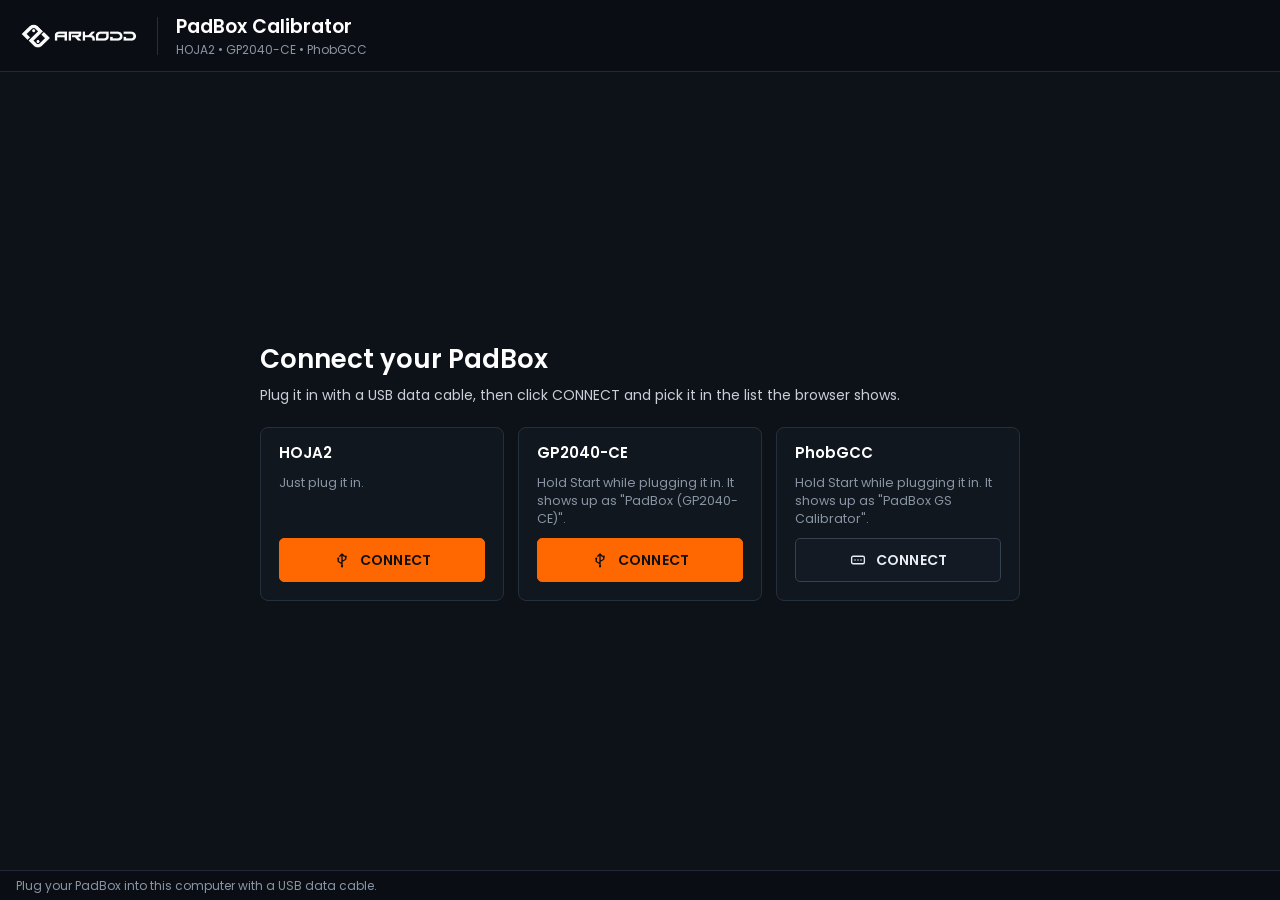
==== index.html @ 8d5e399c "PadBox Calibrator web app for the PadBox GS HOJA2, GP2040-CE and PhobGCC setup and calibration in th" ====
<!DOCTYPE html>
<html lang="en">
<head>
  <meta charset="utf-8">
  <meta name="viewport" content="width=device-width, initial-scale=1">
  <title>PadBox Calibrator</title>
  <meta name="description" content="Set up and calibrate your Arkodd PadBox GS - HOJA2, GP2040-CE and PhobGCC.">
  <meta name="theme-color" content="#0a0e14">
  <link rel="icon" href="assets/app.png">
  <link rel="manifest" href="manifest.webmanifest">
  <link rel="stylesheet" href="css/app.css">
</head>
<body>
  <div id="app">
    <header class="bar">
      <img class="logo" src="assets/logo.png" alt="Arkodd">
      <div class="divider"></div>
      <div class="titles"><div class="title" id="title">PadBox Calibrator</div><div class="sub" id="sub">HOJA2  &bull;  GP2040-CE  &bull;  PhobGCC</div></div>
      <div class="spacer"></div>
      <div class="status off hidden" id="status"><span class="dot"></span><span class="st">Not connected</span></div>
      <div class="actions" id="actions"></div>
    </header>
    <nav class="tabs hidden" id="tabs"></nav>
    <main id="main"></main>
    <footer class="strip" id="footer"></footer>
  </div>
  <script type="module" src="js/main.js"></script>
</body>
</html>
---- css/app.css ----
/* PadBox web app - the same look as the PadBox desktop calibrators (PadBoxShared\Ui.cs): a deep navy-black page,
   flat cards with a thin border, outlined buttons with line icons, Arkodd orange for the main action. */

@font-face { font-family: "Poppins"; font-weight: 400; src: url("../assets/Poppins-Regular.ttf") format("truetype"); font-display: swap; }
@font-face { font-family: "Poppins"; font-weight: 600; src: url("../assets/Poppins-SemiBold.ttf") format("truetype"); font-display: swap; }

:root {
  --bg: #0d1219;          /* the page */
  --header: #0a0e14;      /* header bar and status strip */
  --card: #10171f;        /* cards */
  --card-border: #26303d;
  --border: #364150;      /* buttons, fields */
  --hairline: #202935;
  --field: #121922;
  --track: #26303e;
  --frame: #0e141c;       /* framed drawing areas */
  --orange: #ff6800;
  --orange-hot: #ff8a3a;
  --text: #e8ecf2;
  --soft: #c8cfd8;
  --muted: #8a95a4;
  --disabled: #525c6a;
  --good: #46d682;
  --warn: #ffc85a;
  --bad: #ff6e6e;
  color-scheme: dark;
}

* { box-sizing: border-box; }
html, body { height: 100%; margin: 0; }
body {
  background: var(--bg); color: var(--text);
  font-family: "Poppins", system-ui, sans-serif; font-size: 13px; line-height: 1.45;
  -webkit-font-smoothing: antialiased; overflow: hidden;
}
button, input, select { font-family: inherit; }
.hidden { display: none !important; }

/* ---------------------------------------------------------------- layout */
#app { display: flex; flex-direction: column; height: 100vh; }

header.bar {
  display: flex; align-items: center; gap: 18px; height: 72px; padding: 0 18px;
  background: var(--header); border-bottom: 1px solid var(--hairline); flex: none;
}
header.bar .logo { height: 30px; }
header.bar .divider { width: 1px; height: 38px; background: var(--card-border); }
header.bar .titles { display: flex; flex-direction: column; flex: none; }
header.bar .status { flex: none; }
header.bar .title { font-size: 19px; font-weight: 600; color: #fff; white-space: nowrap; }
header.bar .sub { font-size: 12px; color: var(--muted); white-space: nowrap; }
header.bar .spacer { flex: 1; }
header.bar .actions { display: flex; align-items: center; gap: 8px; }
header.bar .actions .btn { padding: 0 12px; font-size: 11.5px; }
.status { display: flex; align-items: center; gap: 8px; font-weight: 600; font-size: 13px; }
.status .dot { width: 8px; height: 8px; border-radius: 50%; background: var(--bad); box-shadow: 0 0 0 4px rgba(255, 110, 110, .15); }
.status.on { color: var(--good); }
.status.on .dot { background: var(--good); animation: breathe 2s ease-in-out infinite; }
.status.off { color: var(--bad); }
@keyframes breathe { 0%, 100% { box-shadow: 0 0 0 3px rgba(70, 214, 130, .15); } 50% { box-shadow: 0 0 0 7px rgba(70, 214, 130, .22); } }

nav.tabs { display: flex; gap: 4px; padding: 0 16px; height: 46px; border-bottom: 1px solid var(--hairline); flex: none; background: var(--bg); }
nav.tabs button {
  position: relative; width: 170px; display: flex; align-items: center; justify-content: center; gap: 10px;
  background: none; border: 0; color: var(--muted); font-size: 13.3px; font-weight: 600; letter-spacing: .02em; cursor: pointer;
}
nav.tabs button svg { width: 20px; height: 20px; }
nav.tabs button:hover { color: #fff; }
nav.tabs button.sel { color: var(--orange); }
nav.tabs button.sel::after { content: ""; position: absolute; left: 0; right: 0; bottom: -1px; height: 3px; border-radius: 2px; background: var(--orange); }

main { flex: 1; min-height: 0; position: relative; }
.page { position: absolute; inset: 0; overflow: auto; }

footer.strip { height: 30px; flex: none; display: flex; align-items: center; padding: 0 16px; background: var(--header); border-top: 1px solid var(--hairline); color: var(--muted); font-size: 12px; }

/* ---------------------------------------------------------------- building blocks */
.card { background: var(--card); border: 1px solid var(--card-border); border-radius: 8px; padding: 14px 18px 18px; }
.card > h2 { display: flex; align-items: center; gap: 10px; margin: 0 0 10px; font-size: 16px; font-weight: 600; color: #fff; }
.card > h2 svg { width: 22px; height: 22px; color: var(--orange); flex: none; }
.caption { color: var(--muted); font-size: 12px; margin: 10px 0 4px; }
.note { color: var(--muted); font-size: 12px; margin: 6px 0 0; }
.hint { color: var(--muted); font-size: 12.5px; }
.row { display: flex; align-items: center; gap: 10px; flex-wrap: wrap; }
.grow { flex: 1; }

.btn {
  display: inline-flex; align-items: center; justify-content: center; gap: 9px; height: 34px; padding: 0 16px;
  border-radius: 5px; border: 1px solid var(--border); background: #131a24; color: var(--text);
  font-size: 12px; font-weight: 600; letter-spacing: .02em; text-transform: uppercase; cursor: pointer; white-space: nowrap;
  transition: background .15s, border-color .15s;
}
.btn svg { width: 18px; height: 18px; flex: none; }
.btn:hover { background: #1c2532; border-color: #788698; }
.btn:active { background: #0f141c; }
.btn.primary { background: var(--orange); border-color: var(--orange); color: #101012; }
.btn.primary:hover { background: var(--orange-hot); border-color: var(--orange-hot); }
.btn:disabled { cursor: default; background: #0f151d; border-color: #222b37; color: var(--disabled); }
.btn.primary:disabled { background: #3a2414; border-color: #784824; color: #96704f; }
.btn.big { height: 44px; font-size: 14px; padding: 0 26px; }
.btn.wide { width: 100%; }

select.combo {
  appearance: none; height: 32px; padding: 0 34px 0 10px; border-radius: 4px; border: 1px solid var(--border);
  background: var(--field) url("data:image/svg+xml,%3Csvg xmlns='http://www.w3.org/2000/svg' width='12' height='8'%3E%3Cpath d='M1 1.5l5 5 5-5' fill='none' stroke='%23c8cfd8' stroke-width='1.6' stroke-linecap='round'/%3E%3C/svg%3E") no-repeat right 11px center;
  color: #fff; font-size: 13.3px; cursor: pointer;
}
select.combo:focus { outline: none; border-color: var(--orange); }
select.combo:disabled { color: var(--disabled); cursor: default; }
select.combo option { background: var(--field); color: #fff; }

.toggle { display: inline-flex; align-items: center; gap: 10px; cursor: pointer; user-select: none; font-size: 13px; color: var(--text); }
.toggle input { display: none; }
.toggle .pill { position: relative; width: 38px; height: 20px; border-radius: 10px; background: var(--track); border: 1px solid var(--border); transition: background .18s, border-color .18s; flex: none; }
.toggle .pill::after { content: ""; position: absolute; left: 2px; top: 2px; width: 14px; height: 14px; border-radius: 50%; background: #fff; transition: left .18s; }
.toggle input:checked + .pill { background: var(--orange); border-color: var(--orange-hot); }
.toggle input:checked + .pill::after { left: 20px; }
.toggle.disabled { color: var(--disabled); cursor: default; }
.toggle.disabled .pill { opacity: .45; }

.slider { display: block; padding: 4px 0; }
.slider .top { display: flex; justify-content: space-between; font-size: 12.5px; color: var(--soft); }
.slider .top b { color: #fff; font-weight: 600; }
.slider input[type=range] { width: 100%; margin: 6px 0 0; appearance: none; height: 18px; background: transparent; cursor: pointer; }
.slider input[type=range]::-webkit-slider-runnable-track { height: 4px; border-radius: 2px; background: linear-gradient(to right, var(--orange) 0 var(--p, 0%), var(--track) var(--p, 0%) 100%); }
.slider input[type=range]::-webkit-slider-thumb { appearance: none; width: 15px; height: 15px; margin-top: -5.5px; border-radius: 50%; background: #fff; border: 2px solid var(--orange); }
.slider input[type=range]:disabled { cursor: default; }
.slider input[type=range]:disabled::-webkit-slider-thumb { background: var(--disabled); border-color: var(--track); }
.slider.disabled .top, .slider.disabled .top b { color: var(--disabled); }

.swatches { display: flex; align-items: center; gap: 8px; flex-wrap: wrap; }
.swatch {
  width: 28px; height: 28px; border-radius: 50%; border: 0; cursor: pointer; padding: 0; position: relative;
  background: radial-gradient(circle at 36% 30%, color-mix(in srgb, var(--c) 60%, #fff) 0%, var(--c) 45%, color-mix(in srgb, var(--c) 70%, #000) 100%);
  box-shadow: inset 0 0 0 1px rgba(255, 255, 255, .22);
}
.swatch:hover { outline: 1.6px solid var(--orange); outline-offset: 4px; }
.swatch.custom { border-radius: 5px; background: #131a24; box-shadow: inset 0 0 0 1px var(--border); color: var(--soft); display: inline-flex; align-items: center; justify-content: center; }
.swatch.custom svg { width: 18px; height: 18px; }
.colorbtn { height: 34px; border-radius: 5px; border: 1px solid rgba(255,255,255,.3); font-weight: 600; font-size: 12px; cursor: pointer; }

.frame { background: var(--frame); border: 1px solid var(--card-border); border-radius: 8px; }
.bar-meter { position: relative; height: 10px; border-radius: 5px; background: var(--track); overflow: hidden; }
.bar-meter > i { position: absolute; left: 0; top: 0; bottom: 0; border-radius: 5px; background: var(--orange); }

/* ---------------------------------------------------------------- connect screen */
.connect { position: absolute; inset: 0; display: flex; align-items: center; justify-content: center; padding: 30px; overflow: auto; }
.connect .box { width: min(760px, 100%); }
.connect h1 { font-size: 26px; font-weight: 600; margin: 0 0 6px; color: #fff; }
.connect .lead { color: var(--soft); font-size: 14px; margin: 0 0 22px; }
.connect .choices { display: grid; grid-template-columns: repeat(3, 1fr); gap: 14px; }
.connect .choice { display: flex; flex-direction: column; gap: 10px; }
.connect .choice h3 { margin: 0; font-size: 15px; color: #fff; }
.connect .choice p { margin: 0; color: var(--muted); font-size: 12.5px; flex: 1; }
.connect .problem { margin-top: 18px; color: var(--warn); font-size: 13px; white-space: pre-line; }
.connect .unsupported { color: var(--bad); }
@media (max-width: 760px) { .connect .choices { grid-template-columns: 1fr; } }

/* ---------------------------------------------------------------- dialogs */
dialog { background: var(--bg); color: var(--text); border: 1px solid var(--card-border); border-radius: 10px; padding: 0; width: min(580px, 94vw); }
dialog::backdrop { background: rgba(0, 0, 0, .6); }
dialog .dhead { display: flex; align-items: center; gap: 14px; padding: 18px 20px; border-bottom: 1px solid var(--hairline); }
dialog .dhead svg { width: 26px; height: 26px; color: var(--orange); }
dialog .dhead .t { font-size: 18px; font-weight: 600; color: #fff; }
dialog .dhead .s { font-size: 12px; color: var(--muted); }
dialog .dbody { padding: 16px 20px; }
dialog .dfoot { display: flex; justify-content: flex-end; gap: 10px; padding: 0 20px 18px; }
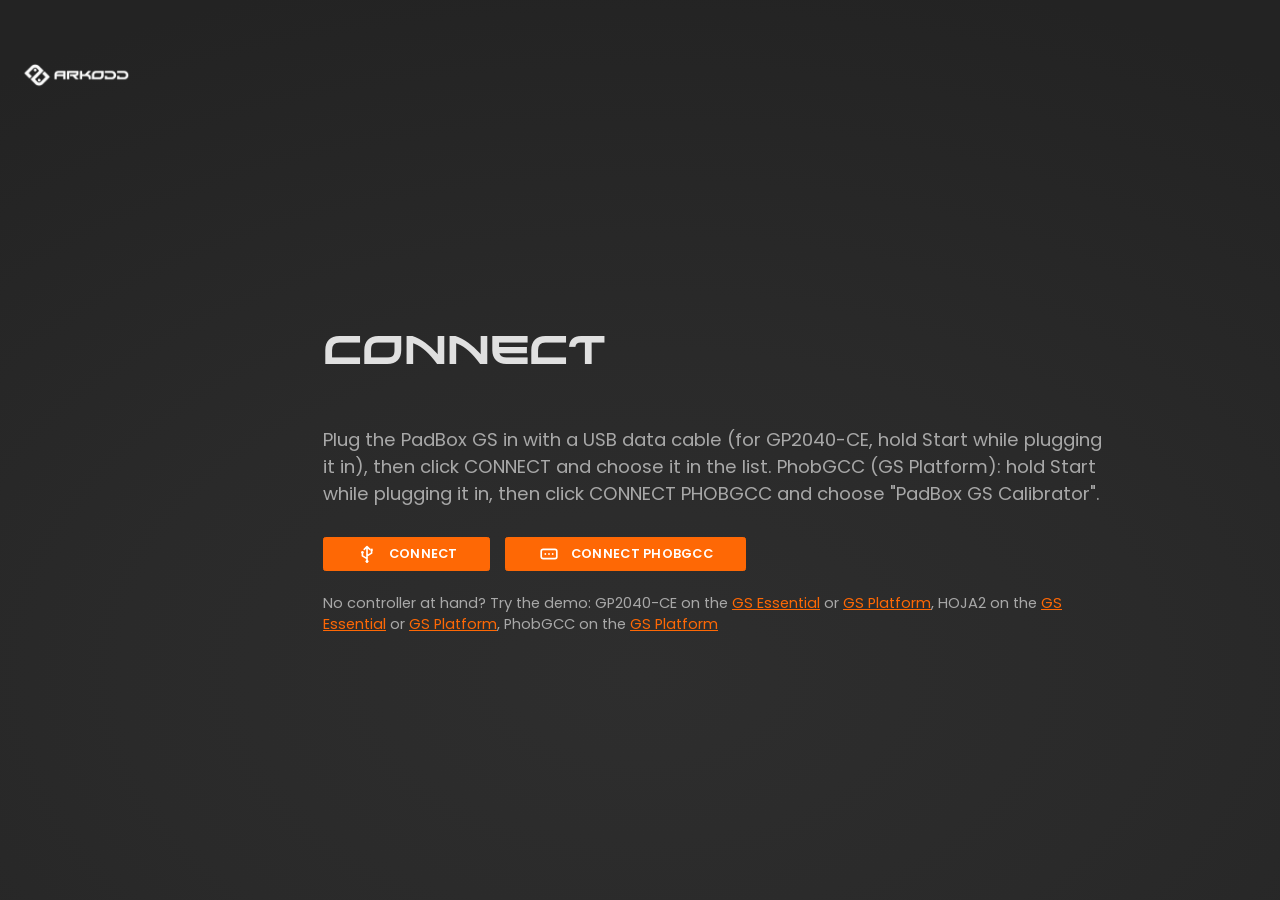
==== commit 1bac8c54: "New calibrator design at arkodd.github.io/padbox - The calibrator in the new design (Figma "PadBox S" ====
--- a/index.html
+++ b/index.html
@@ -5,25 +5,28 @@
   <meta name="viewport" content="width=device-width, initial-scale=1">
   <title>PadBox Calibrator</title>
   <meta name="description" content="Set up and calibrate your Arkodd PadBox GS - HOJA2, GP2040-CE and PhobGCC.">
-  <meta name="theme-color" content="#0a0e14">
-  <link rel="icon" href="assets/app.png">
-  <link rel="manifest" href="manifest.webmanifest">
-  <link rel="stylesheet" href="css/app.css">
+  <meta name="theme-color" content="#232323">
+  <link rel="manifest" href="./manifest.webmanifest">
+  <link rel="icon" href="./assets/app.png">
+  <link rel="stylesheet" href="./css/app.css">
+  <link rel="stylesheet" href="v2.css">
 </head>
 <body>
-  <div id="app">
-    <header class="bar">
-      <img class="logo" src="assets/logo.png" alt="Arkodd">
-      <div class="divider"></div>
-      <div class="titles"><div class="title" id="title">PadBox Calibrator</div><div class="sub" id="sub">HOJA2  &bull;  GP2040-CE  &bull;  PhobGCC</div></div>
-      <div class="spacer"></div>
-      <div class="status off hidden" id="status"><span class="dot"></span><span class="st">Not connected</span></div>
-      <div class="actions" id="actions"></div>
+  <div id="stage">
+    <header id="head">
+      <img class="logo" src="./assets/logo.png" alt="Arkodd">
+      <div class="who hidden" id="who">
+        <div class="t"><i class="dot"></i><span id="title">GP2040-CE</span></div>
+        <div class="s"><b id="state">Connected</b> • Board : <span id="board"></span></div>
+      </div>
+      <div class="grow"></div>
+      <div class="acts" id="actions"></div>
     </header>
-    <nav class="tabs hidden" id="tabs"></nav>
+    <nav id="nav" class="hidden"></nav>
+    <div id="heading" class="hidden"><h1 id="h1">CONTROLLER</h1><p id="h2"></p></div>
     <main id="main"></main>
-    <footer class="strip" id="footer"></footer>
+    <div id="msg"></div>
   </div>
-  <script type="module" src="js/main.js"></script>
+  <script type="module" src="main.js"></script>
 </body>
 </html>
--- a/css/app.css
+++ b/css/app.css
@@ -165,3 +165,5 @@
 dialog .dhead .s { font-size: 12px; color: var(--muted); }
 dialog .dbody { padding: 16px 20px; }
 dialog .dfoot { display: flex; justify-content: flex-end; gap: 10px; padding: 0 20px 18px; }
+
+.connect .problem.good { color: var(--good); }
--- a/v2.css
+++ b/v2.css
@@ -0,0 +1,266 @@
+/* The new design (Figma "PadBox Software", frames 1 and 2), laid out at the design's size - 1046 x 653 - and scaled
+   to the window (--zoom, set in main.js). Every position and color below is read off the design. */
+
+/* The design's fonts (FOR NEW UI): Xirod for the techno titles, Poppins Regular and SemiBold for everything else.
+   Declared after ../css/app.css, so these Poppins files are the ones used. Xirod has one weight: declared for all of
+   them, so the browser never fakes a bold. */
+@font-face { font-family: "Poppins"; font-weight: 400; src: url("fonts/Poppins-Regular.ttf") format("truetype"); font-display: swap; }
+@font-face { font-family: "Poppins"; font-weight: 600; src: url("fonts/Poppins-SemiBold.ttf") format("truetype"); font-display: swap; }
+@font-face { font-family: "Xirod"; font-weight: 100 900; src: url("fonts/Xirod.otf") format("opentype"); font-display: swap; }
+
+:root {
+  --bg: #2a2a2a; --card: #262626; --card-border: #6b6b6b; --border: #8a8a8a; --hairline: #3a3a3a; --field: #dddddd;
+  --track: #9f9f9f; --frame: #262626; --orange: #fe6805; --orange-hot: #ff8a3a; --orange-deep: #d75700;
+  --text: #e6e6e6; --soft: #c3c3c3; --muted: #8a8a8a; --good: #34de83; --warn: #ffc85a; --bad: #ff6e6e;
+  --techno: "Xirod", "Poppins", sans-serif;
+}
+html, body { height: 100%; }
+/* one background for the whole window (not only the design frame), so there is no seam at the frame's sides */
+body { background: radial-gradient(90% 80% at 50% 75%, #2e2e2e 0%, #2a2a2a 45%, #232323 100%) fixed #232323; display: flex; align-items: center; justify-content: center; overflow: hidden; }
+
+#stage {
+  position: relative; width: 1046px; height: 653px; zoom: var(--zoom, 1); overflow: hidden; flex: none;
+  background: transparent;
+  font-family: "Poppins", sans-serif; color: var(--text);
+}
+.hidden { display: none !important; }
+.grow { flex: 1; }
+
+/* ---------------------------------------------------------------- header */
+#head { position: absolute; left: 0; right: 0; top: 0; height: 54px; display: flex; align-items: center; }
+#head .logo { position: absolute; left: 17px; top: 9px; width: 90px; height: auto; }
+#head .who { position: absolute; left: 132px; top: 8px; }
+#head .who .t { display: flex; align-items: center; gap: 7px; margin-left: 2px; font: 400 16.3px/19px var(--techno); letter-spacing: 0; color: #e8e8e8; }
+#head .who .dot { position: absolute; left: 1px; top: 3.5px; width: 9px; height: 9px; border-radius: 50%; background: var(--good); }
+#head .who .t span { margin-left: 16px; }
+#head .who .s { margin: -1px 0 0 18px; font-size: 9.6px; color: #9a9a9a; white-space: nowrap; }
+#head .who .s b { font-weight: 400; color: var(--good); }
+#head .who.off .dot { background: var(--bad); }
+#head .who.off .s b { color: var(--bad); }
+#head .acts { position: absolute; right: 12px; top: 11px; display: flex; gap: 10px; }
+.act { white-space: nowrap; height: 32px; min-width: 32px; display: inline-flex; align-items: center; justify-content: center; gap: 8px; border-radius: 2px; border: 0; cursor: pointer; padding: 0; font: 400 14px "Poppins", sans-serif; }
+.act svg { width: 19px; height: 19px; }
+.act.outline { background: transparent; border: 1px solid #e0e0e0; color: #f0f0f0; }
+.act.outline:hover { background: rgba(255, 255, 255, .08); }
+.act.save { background: var(--orange); color: #fff; }
+.act.save:disabled { background: #352316; color: #6b5040; cursor: default; }
+.act.light { background: #d9d9d9; color: #262626; }
+.act.light:hover { background: #ececec; }
+.act.primary { background: var(--orange); color: #fff; padding: 0 12px; min-width: 174px; justify-content: center; gap: 7px; font-size: 13px; }
+.act.primary svg { width: 18px; height: 18px; flex: none; }
+.act.primary:hover, .act.save:not(:disabled):hover { background: var(--orange-hot); }
+
+/* ---------------------------------------------------------------- side menu */
+#nav { position: absolute; left: 0; top: 193px; display: flex; flex-direction: column; gap: 20px; }
+#nav button { width: 52px; height: 52px; border: 0; border-radius: 0 2px 2px 0; background: #3d3d3d; color: #e0e0e0; cursor: pointer; display: flex; align-items: center; justify-content: center; }
+#nav button svg { width: 27px; height: 27px; }
+#nav button:hover { background: #4a4a4a; }
+#nav button.sel { background: var(--orange-deep); color: #fff; }
+
+/* ---------------------------------------------------------------- page title */
+#heading { position: absolute; left: 132px; top: 71px; }
+#heading h1 { margin: 0; font: 400 32.5px/36px var(--techno); letter-spacing: 0; color: #e0e0e0; }
+#heading p { margin: 5px 0 0; font: 400 23px/1.2 "Poppins", sans-serif; color: #a8a8a8; letter-spacing: -.005em; }
+
+#main { position: absolute; left: 0; right: 0; top: 150px; bottom: 0; }
+#msg { position: absolute; left: 132px; right: 240px; bottom: 7px; font-size: 10px; color: var(--muted); white-space: nowrap; overflow: hidden; text-overflow: ellipsis; }
+
+/* ---------------------------------------------------------------- CONTROLLER page */
+body[data-page="controller"] #main { top: 0; }
+#main .page.controller { overflow: visible; }
+.pad-drawing { position: absolute; left: 132.9px; top: 143.3px; width: 654.8px; height: 513.6px; overflow: visible; }
+.pad-drawing .pad-btn { cursor: pointer; transition: filter .12s; }
+.pad-drawing .pad-btn:hover { filter: brightness(1.35); }
+.pad-drawing .pad-btn.sel:hover { filter: none; }
+
+.side-col { position: absolute; left: 817px; width: 218px; top: 169px; display: flex; flex-direction: column; gap: 9px; }
+.side-col.selected { top: 108px; }
+.panel { border: 1px solid #c5c5c5; border-radius: 4px; padding: 11px 13px 12px; }
+.ptitle { font: 600 13px/16px "Poppins", sans-serif; color: #ececec; margin: 0 0 8px; letter-spacing: .01em; }
+.lbl { font-size: 10.5px; color: #cfcfcf; margin: 9px 0 4px; }
+.lbl.split { display: flex; justify-content: space-between; color: #cfcfcf; }
+.lbl.split span:last-child { color: #bdbdbd; }
+.field { width: 100%; height: 26px; border-radius: 2px; border: 0; background: var(--field); color: #2b2b2b; font: 400 10.5px "Poppins", sans-serif; padding: 0 22px 0 6px; outline: none; cursor: pointer; }
+select.field { appearance: none; background: var(--field) url("data:image/svg+xml,%3Csvg xmlns='http://www.w3.org/2000/svg' width='6' height='4'%3E%3Cpath d='M0 0h6L3 4z' fill='%23333'/%3E%3C/svg%3E") no-repeat right 10px center; }
+select.field.mono { font-family: "Consolas", "Roboto Mono", ui-monospace, monospace; font-size: 10.5px; letter-spacing: .02em; }
+select.field:disabled { color: #8a8a8a; cursor: default; }
+.two { display: grid; grid-template-columns: 1fr 1fr; gap: 10px; }
+.field.color { display: flex; align-items: center; gap: 6px; text-align: left; font-family: "Poppins", sans-serif; }
+.field.color .dot { width: 12px; height: 12px; border-radius: 50%; flex: none; }
+.two.caps { margin: 3px 0 0; font-size: 8.5px; color: #8a8a8a; }
+.pbtn { width: 100%; height: 26px; margin-top: 8px; border-radius: 2px; display: flex; align-items: center; justify-content: center; gap: 5px; font: 400 10.5px "Poppins", sans-serif; cursor: pointer; }
+.pbtn svg { width: 12px; height: 12px; }
+.pbtn.primary { margin-top: 9px; background: var(--orange); border: 0; color: #fff; }
+.pbtn.primary:hover { background: var(--orange-hot); }
+.pbtn.primary:disabled { background: #6a3a1a; color: #b58a6a; cursor: default; }
+.pbtn.outline { margin-top: 5px; background: transparent; border: 1px solid #c5c5c5; color: #f0f0f0; }
+.pbtn.outline:hover { background: rgba(255, 255, 255, .06); }
+.panel .hint { margin: 7px 0 0; font-size: 7.9px; color: #8a8a8a; white-space: nowrap; letter-spacing: -.01em; }
+.panel .hint b { color: #cfcfcf; font-weight: 600; }
+.hint2 { display: none; }
+
+.panel.empty { height: 166px; display: flex; flex-direction: column; align-items: center; justify-content: flex-start; text-align: center; padding-top: 25px; }
+.click-icon { width: 38px; height: 38px; color: #e8e8e8; }
+.click-icon svg { width: 100%; height: 100%; }
+.empty-t { margin-top: 14px; font: 600 12.5px "Poppins", sans-serif; color: #b8b8b8; }
+.empty-d { margin-top: 6px; font-size: 10px; line-height: 14.5px; color: #a5a5a5; }
+
+.colorrow { display: flex; gap: 10px; align-items: flex-start; }
+/* the rainbow ring is its own layer (masked to a ring), so nothing of it shows around the color in the middle */
+.wheel { position: relative; width: 80px; height: 80px; border-radius: 50%; flex: none; cursor: crosshair; }
+.wheel::before { content: ""; position: absolute; inset: 0; border-radius: 50%; background: conic-gradient(red, yellow, lime, cyan, blue, magenta, red);
+  -webkit-mask: radial-gradient(circle, transparent 0 26px, #000 26.5px); mask: radial-gradient(circle, transparent 0 26px, #000 26.5px); }
+.wheel-in { position: absolute; left: 50%; top: 50%; width: 36px; height: 36px; margin: -18px 0 0 -18px; border-radius: 50%; cursor: pointer; }
+.wheel-knob { position: absolute; width: 11px; height: 11px; margin: -7px 0 0 -7px; background: rgba(255, 255, 255, .15); border-radius: 50%; border: 1.5px solid #fff; box-shadow: 0 0 0 1px rgba(0, 0, 0, .5); }
+.readout { display: flex; justify-content: space-between; font-size: 7.5px; color: #8a8a8a; margin: 3px 0 11.5px; }
+.sw { display: flex; gap: 6px; align-items: center; }
+.sw button { width: 15px; height: 15px; border-radius: 50%; border: 0; padding: 0; cursor: pointer; }
+.sw button:hover { outline: 1.5px solid #fff; outline-offset: 1.5px; }
+.sw .plus { background: transparent; border: 1px solid #9a9a9a; color: #9a9a9a; display: inline-flex; align-items: center; justify-content: center; }
+.sw .plus svg { width: 12px; height: 12px; }
+input.range { width: 100%; margin: 2px 0 2px; appearance: none; height: 12px; background: transparent; cursor: pointer; }
+input.range::-webkit-slider-runnable-track { height: 2px; background: linear-gradient(to right, #ec6b0d 0 var(--p, 0%), #9f9f9f var(--p, 0%) 100%); }
+input.range::-webkit-slider-thumb { appearance: none; width: 11px; height: 11px; margin-top: -4.5px; border-radius: 50%; background: #ff6500; border: 1.5px solid #2a2a2a; box-shadow: 0 0 0 .5px #ff6500; }
+input.range::-moz-range-track { height: 2px; background: #9f9f9f; }
+input.range::-moz-range-progress { height: 2px; background: #ec6b0d; }
+input.range::-moz-range-thumb { width: 9px; height: 9px; border-radius: 50%; background: #ff6500; border: 1.5px solid #2a2a2a; }
+
+/* ---------------------------------------------------------------- the other pages (the current app's, in the new colors) */
+body:not([data-page="controller"]) #main { left: 132px; right: 12px; top: 150px; bottom: 22px; }
+#main .page { position: absolute; inset: 0; overflow: auto; }
+#main .card { background: transparent; border: 1px solid #c5c5c5; border-radius: 4px; padding: 11px 13px 12px; }
+#main .card > h2 { font-size: 13px; }
+#main .card > h2 svg { color: var(--orange); width: 18px; height: 18px; }
+#main .btn { height: 28px; font-size: 10.5px; border-radius: 2px; text-transform: none; }
+#main .btn.primary { background: var(--orange); border-color: var(--orange); color: #fff; }
+#main .page { padding: 0 !important; }
+#main .toggle input:checked + .pill { background: var(--orange); border-color: var(--orange); }
+#main .slider input[type=range]::-webkit-slider-runnable-track { height: 2px; background: linear-gradient(to right, #ec6b0d 0 var(--p, 0%), #9f9f9f var(--p, 0%) 100%); }
+#main .slider input[type=range]::-webkit-slider-thumb { width: 11px; height: 11px; margin-top: -4.5px; background: #ff6500; border: 1.5px solid #2a2a2a; }
+#main select.combo { background-color: var(--field); color: #2b2b2b; border: 0; border-radius: 2px; height: 26px; font-size: 11px;
+  background-image: url("data:image/svg+xml,%3Csvg xmlns='http://www.w3.org/2000/svg' width='6' height='4'%3E%3Cpath d='M0 0h6L3 4z' fill='%23333'/%3E%3C/svg%3E"); background-position: right 10px center; }
+#main select.combo option { background: #eee; color: #222; }
+
+/* ---------------------------------------------------------------- connect screen */
+body[data-page="connect"] #main { top: 0; }
+.connect2 { position: absolute; left: 132px; top: 150px; width: 640px; }
+.connect2 h1 { margin: 0 0 10px; font: 400 32.5px/36px var(--techno); letter-spacing: 0; color: #e0e0e0; position: absolute; top: -80px; }
+.connect2 p { font-size: 15px; color: #a8a8a8; margin: 0 0 24px; }
+.connect2 .btn.big { background: var(--orange); border-color: var(--orange); color: #fff; }
+.connect2 .demo { margin-top: 18px; font-size: 12px; }
+.connect2 .demo a { color: var(--orange); }
+.connect2 .problem { color: var(--warn); font-size: 12px; white-space: pre-line; }
+
+dialog { background: #2a2a2a; }
+/* BUTTON SETTINGS: the rows where the design has them */
+.side-col .panel:nth-child(2) { padding-bottom: 8px; }
+.side-col .panel:nth-child(2) > div > .lbl:first-child { margin-top: 11px; }
+
+/* ---------------------------------------------------------------- STICKS, SETTINGS, BACKUP in the design's style: the same
+   panels, fields, buttons and sliders as the CONTROLLER page's side column, laid out over its drawing area (x 132..1035) */
+body:not([data-page="controller"]) #main { left: 132px; right: 11px; top: 158px; bottom: 26px; }
+#main .dpage { overflow: visible; }
+.dpage .panel .ptitle { display: flex; align-items: center; }
+.dpage .panel .ptitle .dtoggle { margin-left: auto; font-weight: 400; }
+.dpage .panel .hint { white-space: normal; }
+.dpage .panel .hint.wrap, .dpage p.hint { font-size: 9px; line-height: 13px; margin-top: 10px; color: #8a8a8a; white-space: normal; }
+.dpage .panel p.text { font-size: 10.5px; line-height: 16px; color: #cfcfcf; margin: 4px 0 12px; }
+
+.dtoggle { display: inline-flex; align-items: center; gap: 7px; font-size: 10.5px; color: #cfcfcf; cursor: pointer; user-select: none; }
+.dtoggle input { display: none; }
+.dtoggle i { position: relative; width: 20px; height: 11px; border-radius: 6px; background: #9f9f9f; flex: none; transition: background .15s; }
+.dtoggle i::after { content: ""; position: absolute; left: 1.5px; top: 1.5px; width: 8px; height: 8px; border-radius: 50%; background: #ced2d4; transition: left .15s; }
+.dtoggle input:checked + i { background: var(--orange); }
+.dtoggle input:checked + i::after { left: 10.5px; }
+.dslider { margin-top: 8px; }
+.dslider .lbl { margin: 0 0 2px; }
+.btnrow { display: flex; gap: 8px; margin-top: 10px; }
+.btnrow .pbtn { margin: 0; flex: 1; }
+
+/* STICKS: two panels, the gate on the left of each */
+.dpage.sticks { display: grid; grid-template-columns: 1fr 1fr; gap: 11px; align-content: start; }
+.panel.stick { padding-bottom: 14px; }
+.stick-body { display: grid; grid-template-columns: 170px 1fr; gap: 16px; margin-top: 4px; }
+.gate-col { padding-top: 4px; }
+canvas.gate { display: block; width: 170px; height: 200px; }
+.step { font: 600 11.5px "Poppins", sans-serif; color: var(--orange); }
+.step.ok { color: var(--good); }
+.info { font-size: 9.5px; line-height: 13.5px; color: #bdbdbd; min-height: 41px; margin-top: 3px; }
+.ctl-col .two .dtoggle { margin-top: 2px; }
+
+/* SETTINGS: three panels side by side */
+.dpage.settings { display: grid; grid-template-columns: repeat(3, 1fr); gap: 11px; align-content: start; }
+
+/* BACKUP: one panel */
+.dpage.backup .panel { width: 440px; }
+.dpage.backup .btnrow .pbtn { max-width: 190px; }
+
+/* the header and the side menu stay clickable above the pages (the CONTROLLER page spans the whole frame) */
+#head, #nav { z-index: 3; }
+#main { z-index: 1; }
+body[data-page="controller"] #main { pointer-events: none; }
+body[data-page="controller"] #main .page > * { pointer-events: auto; }
+
+/* PROFILE dropdown on the Controller page, top right above the right-hand panels (as in the design's "Mon Profil 1") */
+.profile-sel { position: absolute; left: 817px; width: 218px; top: 74px; }
+
+/* the function written on each button of the drawing */
+.pad-label { font-family: "Poppins", sans-serif; font-weight: 600; user-select: none; }
+
+/* the right-hand boxes keep one size: a button without an LED keeps the LED rows' space, and "No button selected"
+   is as tall as BUTTON SETTINGS, so GLOBAL LED SETTINGS never moves */
+.led-block { position: relative; }
+.led-block .noled-note { display: none; }
+.led-block.noled .two { visibility: hidden; }
+.led-block.noled .noled-note { display: flex; align-items: center; justify-content: center; position: absolute; left: 0; right: 0; top: 19.3px; height: 26px; box-sizing: border-box;
+  border: 1px dashed #5a5a5a; border-radius: 2px; font-size: 10px; color: #8a8a8a; }
+.side-col, .side-col.selected { top: 108px; }
+.panel.empty { height: 246.6px; justify-content: center; padding-top: 0; }
+
+/* HOJA2: one LED color field per button (full width), Idle Glow on the "LED color" row, Animation time greyed out
+   with the effects that don't animate */
+.two.one { grid-template-columns: 1fr; }
+.idle-row { align-items: center; }
+.idle-row .dtoggle { font-size: 10.5px; }
+.dslider.off { opacity: .45; }
+.panel.hoja-led { padding-top: 9px; padding-bottom: 7px; }
+.panel.hoja-led .ptitle { margin-bottom: 4px; }
+.panel.hoja-led .lbl { margin: 6px 0 3px; }
+.panel.hoja-led .readout { margin-bottom: 9px; }
+.panel.hoja-led .dslider { margin-top: 3px; }
+
+/* ---------------------------------------------------------------- PhobGCC (GS Platform) */
+.connect-btns { display: flex; gap: 12px; }
+/* its BUTTON SETTINGS has one more row (the analog amount): "No button selected" matches that height, and the LED
+   panel under both stays put */
+.side-col.phob .panel.empty { height: 294.1px; }
+.side-col.phob .panel .dslider { margin-top: 6px; }
+/* CALIBRATION: the stick's gate on the left, the step-by-step controls on the right */
+.dpage.phobcal { display: grid; grid-template-columns: 1fr 1fr; gap: 11px; align-content: start; }
+.phob-gate { display: flex; justify-content: center; }
+canvas.phob-canvas { display: block; width: 300px; height: 300px; }
+.phob-row { display: flex; align-items: center; justify-content: space-between; gap: 10px; margin-top: 8px; }
+.phob-row .pbtn { width: auto; padding: 0 12px; margin: 0; }
+.panel.phob-stick .two { margin-top: 6px; }
+.phob-prog { height: 4px; border-radius: 2px; background: #3d3d3d; margin: 6px 0 8px; overflow: hidden; }
+.phob-prog i { display: block; height: 100%; width: 0; background: var(--orange); transition: width .2s; }
+.phob-instr { min-height: 44px; color: #e6e6e6; font-size: 10.5px; line-height: 15px; }
+.phob-grid { display: grid; grid-template-columns: repeat(3, 1fr); gap: 6px; }
+.phob-grid .pbtn { margin: 0; }
+
+/* Tooltips in the design ("Backup idea.png"), see main.js: light grey box, dark Poppins text, arrow at the element */
+#tip { position: absolute; z-index: 1000; pointer-events: none; opacity: 0; transition: opacity .12s; max-width: 280px;
+  background: #d9d9d9; color: #262626; font: 400 10px/1.35 "Poppins", sans-serif; padding: 4px 7px; border-radius: 2px;
+  box-shadow: 0 2px 6px rgba(0, 0, 0, .35); white-space: normal; }
+#tip.show { opacity: 1; }
+#tip::after { content: ""; position: absolute; left: var(--ax, 50%); bottom: 100%; transform: translateX(-50%);
+  border: 4px solid transparent; border-top: 0; border-bottom: 4px solid #d9d9d9; }
+#tip.above::after { bottom: auto; top: 100%; border-bottom: 0; border-top: 4px solid #d9d9d9; border-width: 4px 4px 0; }
+
+/* HOJA2's analog amount (a button mapped to an analog output): one compact row whose space is always kept */
+.amount-row { display: flex; align-items: center; gap: 8px; height: 18px; margin-top: 6px; font-size: 10.5px; color: var(--text); }
+.amount-row input { flex: 1; margin: 0; }
+.amount-row .amt-val { min-width: 30px; text-align: right; }
+.amount-row.off { visibility: hidden; }
+
+.connect2 .problem.good { color: var(--good); }
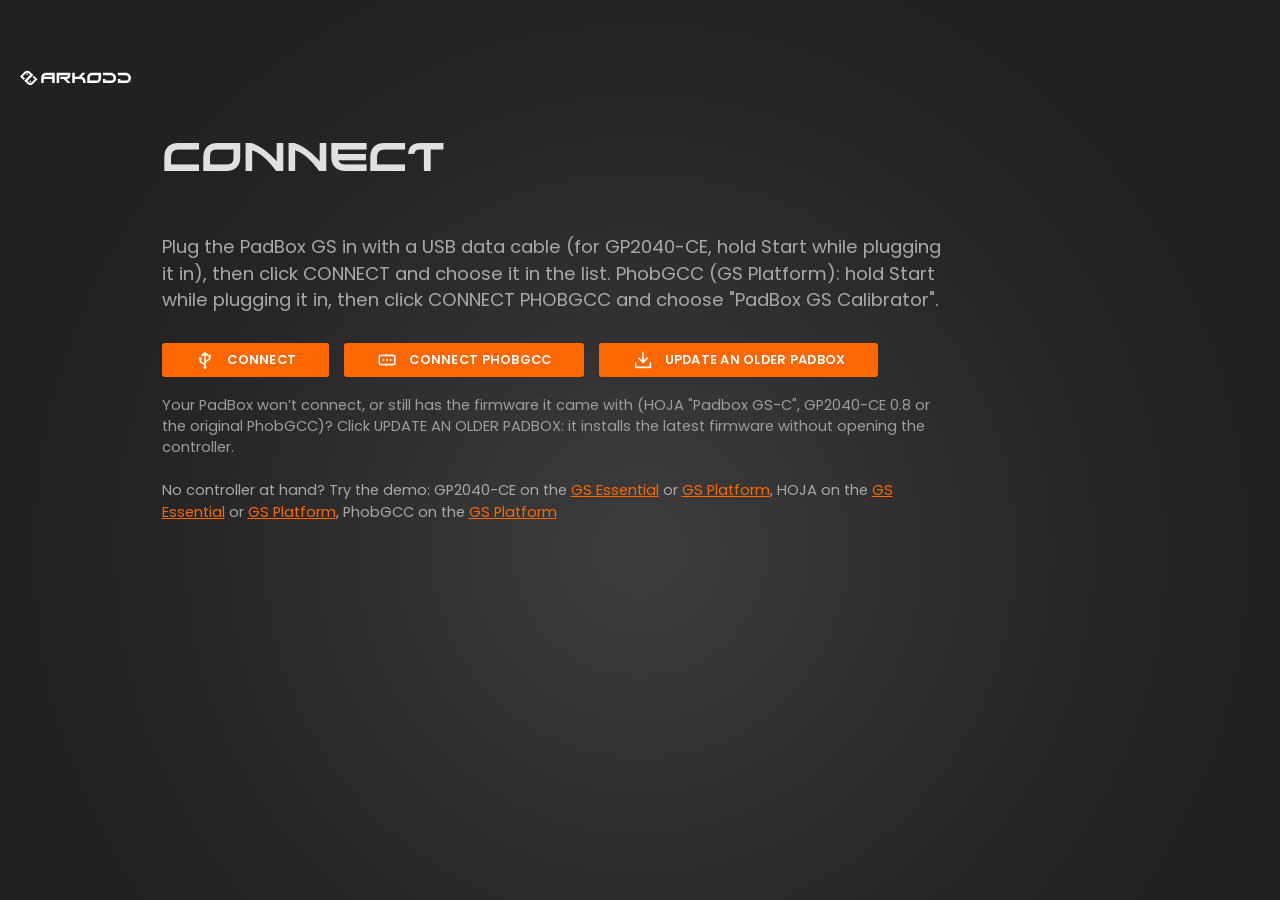
==== commit 906227ad: "HOJA: SNAPBACK tab (filter mode, cutoff, analyzer) and HOJA instead of HOJA2 in visible text Co-Auth" ====
--- a/index.html
+++ b/index.html
@@ -4,7 +4,7 @@
   <meta charset="utf-8">
   <meta name="viewport" content="width=device-width, initial-scale=1">
   <title>PadBox Calibrator</title>
-  <meta name="description" content="Set up and calibrate your Arkodd PadBox GS - HOJA2, GP2040-CE and PhobGCC.">
+  <meta name="description" content="Set up and calibrate your Arkodd PadBox GS - HOJA, GP2040-CE and PhobGCC.">
   <meta name="theme-color" content="#232323">
   <link rel="manifest" href="./manifest.webmanifest">
   <link rel="icon" href="./assets/app.png">
--- a/v2.css
+++ b/v2.css
@@ -264,3 +264,561 @@
 .amount-row.off { visibility: hidden; }
 
 .connect2 .problem.good { color: var(--good); }
+
+/* The TRIGGER, GYRO and RUMBLE pages, built like STICKS: bordered panels, orange controls */
+.dpage.mtrig { display: grid; grid-template-columns: 470px; gap: 11px; align-content: start; }
+.dpage.mgyro { display: grid; grid-template-columns: 1.3fr 1fr; gap: 11px; align-content: start; }
+.tbar-row { display: flex; align-items: center; gap: 10px; margin: 6px 0 12px; }
+.tbar { flex: 1; height: 12px; border-radius: 6px; background: #3a3a3a; overflow: hidden; }
+.tbar i { display: block; height: 100%; width: 0; background: var(--orange); }
+.tpct { min-width: 38px; text-align: right; font-size: 13px; font-weight: 600; }
+.dpage.mtrig .info, .dpage.mgyro .info { white-space: pre-line; }
+.gyro-view { position: relative; height: 330px; border-radius: 2px; overflow: hidden; margin: 4px 0 10px;
+  background: radial-gradient(closest-side, rgba(254, 104, 5, .16), rgba(254, 104, 5, 0)) #1f1f1f; }
+.gyro-view canvas { position: absolute; inset: 0; width: 100%; height: 100%; }
+.gyro-msg { position: absolute; inset: 0; display: flex; align-items: center; justify-content: center; color: #8a8a8a; font-size: 11px; text-align: center; padding: 20px; }
+
+/* GP2040-CE "Custom combo": the row under Function (its space always kept) and the window's check boxes */
+.combo-row .combo-txt { flex: 1; color: var(--orange); font-weight: 600; overflow: hidden; text-overflow: ellipsis; white-space: nowrap; }
+.combo-edit { border: 1px solid #e0e0e0; background: transparent; color: #f0f0f0; font: 400 10px "Poppins", sans-serif; padding: 1px 10px; border-radius: 2px; cursor: pointer; }
+.combo-edit:hover { background: rgba(255, 255, 255, .08); }
+.combo-grid { display: grid; grid-template-columns: repeat(6, 1fr); gap: 6px; }
+.combo-chip { display: flex; align-items: center; gap: 6px; padding: 6px 8px; border: 1px solid #555; border-radius: 4px; cursor: pointer; font: 600 13px "Poppins", sans-serif; }
+.combo-chip input { accent-color: #fe6805; width: 15px; height: 15px; margin: 0; }
+.combo-chip:has(input:checked) { border-color: #fe6805; background: rgba(254, 104, 5, .12); }
+
+/* ================================================================ the GS Essential Redesign ("PadBox GP2040 Essential.pdf",
+   "PadBox HOJA2 Essential.pdf"): positions read off its pages (1389 x 868, so x 0.753 here) */
+
+/* CONTROLLER: "No button selected" lower than BUTTON SETTINGS, and the profile (GP2040-CE) just above either */
+.side-col:not(.phob) { top: 169px; }
+.side-col:not(.phob).selected { top: 108px; }
+.side-col:not(.phob) .panel.empty { height: 166px; }
+.page.controller .profile-sel { top: 134px; }
+.page.controller.selected .profile-sel { top: 74px; }
+/* HOJA2: the subtitle has a second line ("in Switch Pro mode"), and the drawing sits a little lower */
+.page.controller.hoja .pad-drawing { top: 154.5px; }
+#heading p .mode-name { font-weight: 600; }
+
+/* the side menu's flyout (HOJA2's modes) and the little arrow on the button that has one */
+#nav button.has-menu { position: relative; }
+#nav button.has-menu::after { content: ""; position: absolute; right: 4px; top: 50%; margin-top: -3px; border: 3px solid transparent; border-left: 4px solid currentColor; border-right: 0; }
+.flyout { position: absolute; left: 57px; z-index: 6; width: 150px; background: #3a3a3a; box-shadow: 0 4px 14px rgba(0, 0, 0, .5); display: flex; flex-direction: column; padding: 0 0 2px; }
+.flyout button { height: 28px; text-align: left; padding: 0 10px; background: transparent; border: 0; color: #e6e6e6; font: 600 12.5px "Poppins", sans-serif; cursor: pointer; }
+.flyout button:hover { background: #4a4a4a; }
+.flyout button.sel { background: var(--orange-deep); color: #fff; }
+
+/* the other pages start where the redesign's panels do */
+body:not([data-page="controller"]) #main { top: 152px; bottom: 16px; }
+
+/* a panel's title row: the badge after the name, the switch on the right */
+.ptitle .badge { margin-left: 9px; font: 600 6.6px/1 "Poppins", sans-serif; padding: 3px 5px; border-radius: 1px; color: #fff; letter-spacing: 0; }
+.badge.no { background: #d52b2b; }
+.badge.ok { background: #1ea84b; }
+.badge.busy { background: var(--orange); }
+.dtoggle.off { opacity: .45; pointer-events: none; }
+
+/* two choices in a pill: Round Gate | Octagonal Gate */
+.seg { display: flex; height: 26px; margin-top: 10px; border-radius: 13px; background: #3d3d3d; }
+.seg button { flex: 1; border: 0; border-radius: 13px; background: transparent; color: #e6e6e6; font: 400 10px "Poppins", sans-serif; cursor: pointer; }
+.seg button.on { background: #dddddd; color: #262626; }
+.seg.locked, .seg.locked button { cursor: not-allowed; }
+.seg.locked button:not(.on) { color: #7a7a7a; }
+
+/* STICKS: two tall panels, everything stacked: the gate, its reading, then the settings, Reset and Calibrate at the foot */
+.dpage.sticks { grid-template-columns: 349px 349px; gap: 18px; }
+.panel.stick { height: 481px; box-sizing: border-box; display: flex; flex-direction: column; padding: 11px 13px 13px; }
+.panel.stick .ptitle { margin-bottom: 0; }
+.stick-body { display: flex; flex-direction: column; flex: 1; margin-top: 0; gap: 0; }
+.gate-wrap { display: flex; justify-content: center; padding-top: 9px; }
+canvas.gate { width: 206px; height: 206px; }
+.rd { text-align: center; margin-top: 6px; font-size: 7.5px; line-height: 12.5px; color: #a8a8a8; }
+.rd1 { white-space: pre; }
+.cal-info { margin: 2px 0 0; min-height: 0; font-size: 8.5px; line-height: 12px; color: #bdbdbd; text-align: center; }
+.cal-info:empty { display: none; }
+.stick-ctl { display: flex; flex-direction: column; flex: 1; }
+.two.flips { margin-top: 18px; }
+.stick-ctl .dslider { margin-top: 9px; }
+.btnrow.bottom { margin-top: auto; padding-top: 12px; }
+.btnrow.bottom .pbtn { height: 26px; }
+.stick-off { margin: 56px 0 0; text-align: center; }
+.stick-off .empty-t { margin-top: 0; }
+/* HOJA2's panels hold more (ANGLE SET, snapback, curve): a smaller gate, closer rows */
+.dpage.sticks.hoja canvas.gate { width: 140px; height: 140px; }
+.dpage.sticks.hoja .gate-wrap { padding-top: 6px; }
+.dpage.sticks.hoja .rd { margin-top: 3px; }
+.dpage.sticks.hoja .two.flips { margin-top: 8px; }
+.dpage.sticks.hoja .seg { margin-top: 7px; height: 24px; }
+.dpage.sticks.hoja .stick-ctl .dslider { margin-top: 5px; }
+.dpage.sticks.hoja .btnrow.bottom { padding-top: 6px; }
+.dpage.sticks.hoja .cal-info { margin-top: 3px; }
+.legend { display: flex; align-items: center; justify-content: center; gap: 3px; }
+.legend .lg-dot, .legend .lg-ring { display: inline-block; width: 5px; height: 5px; border-radius: 50%; }
+.legend .lg-dot { background: var(--orange); }
+.legend .lg-ring { border: 1px solid #c5c5c5; width: 4px; height: 4px; margin-left: 8px; }
+.angle-row { display: flex; justify-content: center; margin-top: 6px; }
+.angle-row .pbtn.angle { width: 100px; margin: 0; height: 24px; }
+.angle-hint { margin: 3px 0 0; font-size: 7.4px; color: #9a9a9a; text-align: center; white-space: nowrap; }
+.angle-hint.left { text-align: left; margin-top: 1px; }
+
+/* SETTINGS: INPUT BEHAVIOR and TURBO side by side, the same height, Reset and Save at the foot */
+.dpage.settings { grid-template-columns: 349px 349px; gap: 18px; align-items: stretch; }
+.panel.stretch { display: flex; flex-direction: column; min-height: 205px; box-sizing: border-box; }
+.panel.stretch .ptitle { margin-bottom: 4px; }
+.panel .gap { height: 10px; }
+.panel.stretch .dslider { margin-top: 10px; }
+.turbo-on { display: flex; flex-direction: column; flex: 1; }
+.turbo-on .dslider { margin-top: 4px; }
+.turbo-on .lbl { margin-top: 8px; }
+.dpage .turbo-on p.hint.wrap { margin-top: 6px; font-size: 7.8px; line-height: 11px; }
+.panel-off { flex: 1; display: flex; flex-direction: column; align-items: center; justify-content: center; text-align: center; padding-bottom: 8px; }
+.panel-off .off-icon { width: 46px; height: 46px; color: #8a8a8a; }
+.panel-off .off-icon svg { width: 100%; height: 100%; }
+.panel-off .empty-t { margin-top: 6px; }
+.panel-off .empty-d { margin-top: 4px; }
+
+/* a dropdown of check boxes (TURBO's Assigned Buttons) */
+.ms-wrap { position: relative; }
+.field.ms { display: flex; align-items: center; text-align: left; overflow: hidden;
+  background: var(--field) url("data:image/svg+xml,%3Csvg xmlns='http://www.w3.org/2000/svg' width='6' height='4'%3E%3Cpath d='M0 0h6L3 4z' fill='%23333'/%3E%3C/svg%3E") no-repeat right 10px center; }
+.ms-txt { overflow: hidden; text-overflow: ellipsis; white-space: nowrap; }
+.field.ms.empty .ms-txt { color: #5f5f5f; }
+.ms-list { position: absolute; left: 0; right: 0; top: 28px; z-index: 10; background: #ececec; border-radius: 2px; box-shadow: 0 4px 14px rgba(0, 0, 0, .45); padding: 4px 0; max-height: 230px; overflow: auto; }
+.ms-list label { display: flex; align-items: center; gap: 7px; padding: 3px 9px; color: #2b2b2b; font-size: 10px; cursor: pointer; }
+.ms-list label:hover { background: #dcdcdc; }
+.ms-list input { accent-color: #fe6805; margin: 0; width: 12px; height: 12px; }
+
+/* BACKUP & RESTORE: CONFIGURATION FILES, then BACKUP HISTORY */
+.dpage.backup { display: flex; flex-direction: column; gap: 18px; width: 715px; }
+.dpage.backup .panel { width: auto; }
+.dpage.backup .btnrow .pbtn { max-width: none; height: 26px; }
+.dpage.backup .ptitle { margin-bottom: 4px; }
+.dpage.backup .panel p.text { margin: 0 0 10px; font-size: 10px; }
+.dpage.backup p.last b { color: var(--orange); font-weight: 600; }
+.dpage.backup .hint.wrap:empty { display: none; }
+.tbl { max-height: 250px; overflow: auto; }
+table.hist { width: 100%; border-collapse: collapse; font-size: 9.6px; }
+table.hist th { text-align: left; font-weight: 600; color: #e6e6e6; padding: 4px 6px 7px 0; border-bottom: 1px solid #5a5a5a; white-space: nowrap; }
+table.hist td { padding: 7px 6px 7px 0; border-bottom: 1px solid #5a5a5a; color: #d2d2d2; white-space: nowrap; }
+table.hist td.nm { font-weight: 600; color: #f0f0f0; max-width: 150px; overflow: hidden; text-overflow: ellipsis; }
+table.hist td.valid { color: var(--good); }
+table.hist td.other { color: var(--muted); }
+table.hist td.acts { text-align: right; padding-right: 0; }
+table.hist tr.none td { color: var(--muted); text-align: center; padding: 16px 0; }
+.ia { width: 20px; height: 18px; padding: 0; border: 0; background: transparent; color: var(--orange); cursor: pointer; vertical-align: middle; }
+.ia svg { width: 13px; height: 13px; }
+.ia.del { color: #e53935; }
+.ia:hover:not(:disabled) { filter: brightness(1.3); }
+.ia:disabled { opacity: .3; cursor: default; }
+dialog .name-in { width: 100%; box-sizing: border-box; height: 32px; border: 0; border-radius: 2px; background: #dddddd; color: #262626; font: 400 14px "Poppins", sans-serif; padding: 0 10px; outline: none; }
+
+/* while a stick is calibrated, its steps where its settings were */
+.stick-set { display: flex; flex-direction: column; }
+.stick-ctl .cal-info { margin: 18px 2px 0; font-size: 10.5px; line-height: 15.5px; color: #e6e6e6; text-align: left; }
+.dpage.sticks.hoja canvas.gate { width: 126px; height: 126px; }
+.dpage.sticks.hoja .stick-ctl .dslider { margin-top: 3px; }
+.dpage.sticks.hoja .angle-row { margin-top: 4px; }
+.dpage.sticks.hoja .two.flips { margin-top: 7px; }
+
+/* ================================================================ PhobGCC on the GS Platform (Figma "PadBox GS Platform") */
+/* STICKS: one wide panel - the gate and Set center on the left; axes, gate shape, the calibration step and Calibrate on the right */
+.dpage.phobsticks { display: block; }
+.panel.phob-wide { width: 775px; height: 415px; box-sizing: border-box; }
+.panel.phob-wide .ptitle { margin-bottom: 0; }
+.phob-body { display: grid; grid-template-columns: 300px 1fr; gap: 45px; }
+.phob-left { display: flex; flex-direction: column; align-items: center; }
+.phob-left .gate-wrap { padding-top: 12px; }
+canvas.phob-gate-cv { width: 252px; height: 252px; }
+.phob-left .rd { margin-top: 2px; }
+.phob-left .angle-row { margin-top: 10px; }
+.phob-left .angle-row .pbtn.angle { width: 100px; }
+.phob-left .angle-hint { white-space: normal; width: 230px; line-height: 10.5px; margin-top: 5px; }
+.legend .lg-x { color: #ffd23c; font-weight: 600; margin-left: 8px; font-size: 8px; }
+.phob-right { padding-top: 66px; }
+.phob-right .two.flips { margin-top: 0; }
+.cal-box { border: 1px solid #c5c5c5; border-radius: 4px; padding: 9px 13px 12px; margin-top: 10px; }
+.cal-head { display: flex; justify-content: space-between; align-items: center; gap: 8px; }
+.cal-t { color: var(--orange); font: 600 11px/14px "Poppins", sans-serif; }
+.cal-d { font-size: 10px; line-height: 14px; color: #e6e6e6; margin-top: 5px; }
+.cal-s { font-size: 8px; color: #9a9a9a; margin-top: 2px; min-height: 11px; }
+.cal-box .phob-prog { margin: 5px 0 0; height: 3px; }
+.cal-btns { margin-top: 10px; }
+.cal-btns .pbtn, .cal-main .pbtn { height: 26px; }
+.cal-main { margin-top: 12px; justify-content: flex-end; }
+.cal-main .pbtn { flex: 0 0 calc(50% - 4px); }
+.pbtn .key { display: inline-flex; align-items: center; justify-content: center; min-width: 11px; height: 11px; padding: 0 3px; box-sizing: border-box; border-radius: 6px;
+  background: #e6e6e6; color: #262626; font: 600 6.5px "Poppins", sans-serif; font-style: normal; margin-right: 3px; }
+.pbtn.primary .key { background: #fff; color: var(--orange); }
+.angle-off { display: flex; align-items: center; gap: 6px; font-size: 9px; color: #9a9a9a; white-space: nowrap; }
+.hold { width: 14px; height: 14px; padding: 0; border: 0; border-radius: 50%; background: #e6e6e6; color: #262626; display: inline-flex; align-items: center; justify-content: center; cursor: pointer; }
+.hold svg { width: 12px; height: 12px; }
+.hold:active { background: var(--orange); color: #fff; }
+
+/* a notice at the top right ("Calibration complete") */
+.toast { position: absolute; right: 12px; top: 70px; z-index: 50; width: 292px; display: flex; align-items: flex-start; gap: 8px; padding: 8px 10px 9px;
+  border-radius: 3px; background: #1d3a26; box-shadow: 0 4px 14px rgba(0, 0, 0, .45); }
+.toast-ic { flex: none; width: 13px; height: 13px; margin-top: 1px; border-radius: 50%; border: 1.3px solid var(--good); color: var(--good); display: flex; align-items: center; justify-content: center; }
+.toast-ic svg { width: 10px; height: 10px; }
+.toast-t { font: 600 10px "Poppins", sans-serif; color: #f0f0f0; }
+.toast-d { margin-top: 2px; font-size: 8.3px; color: #c8c8c8; }
+.toast-x { margin-left: auto; padding: 0; border: 0; background: transparent; color: #c8c8c8; font-size: 13px; line-height: 1; cursor: pointer; }
+
+/* HOJA2: the one-color-for-all wheel greyed out in the effects that don't use it (Fairy, Rainbow, Authentic) */
+.colorrow.off { opacity: .35; }
+.colorrow.off > * { pointer-events: none; }
+
+/* "Firmware update available": a red dot on the update button, and a notice at the top right until it's answered */
+.act.has-update { position: relative; border-color: var(--orange); color: var(--orange); }
+.act.has-update::after { content: ""; position: absolute; right: -4px; top: -4px; width: 9px; height: 9px; border-radius: 50%; background: #ff3b30; box-shadow: 0 0 0 2px #232323; animation: un-pulse 1.6s ease-in-out infinite; }
+@keyframes un-pulse { 0%, 100% { transform: scale(1); } 50% { transform: scale(1.35); } }
+.update-note { position: absolute; right: 12px; top: 52px; z-index: 40; width: 300px; box-sizing: border-box; padding: 11px 13px 12px;
+  background: #2b2b2b; border: 1px solid var(--orange); border-radius: 4px; box-shadow: 0 6px 22px rgba(0, 0, 0, .55); }
+.update-note::before { content: ""; position: absolute; top: -6px; right: var(--un-ax, 214px); border: 6px solid transparent; border-top: 0; border-bottom-color: var(--orange); }
+.un-head { display: flex; align-items: center; gap: 7px; }
+.un-ic { width: 18px; height: 18px; border-radius: 50%; background: var(--orange); color: #fff; display: flex; align-items: center; justify-content: center; }
+.un-ic svg { width: 13px; height: 13px; }
+.un-t { font: 600 12px "Poppins", sans-serif; color: #f0f0f0; }
+.un-d { margin-top: 6px; font-size: 9.6px; line-height: 13.5px; color: #cfcfcf; }
+.update-note .btnrow .pbtn { height: 26px; }
+
+/* ================================================================ the GS Essential Redesign, final pages (1280 x 800, 4 Oct 2026):
+   "PadBox GP2040 Essential.pdf", "PadBox HOJA2 Essential.pdf" and their PNGs. Every size below is the design's, read off its
+   vector pages, times 1046 / 1280 (0.8172). Its fonts: 40 px Xirod titles, 24 px subtitles, 16 px panel titles, 12 px text,
+   10 px small text, 8 px tags (here 32.69, 19.61, 13.07, 9.81, 8.17, 6.54). */
+:root {
+  --orange: #ff6800; --orange-hot: #ff8a3a; --orange-deep: #d95700; --text: #dfdfdf; --soft: #dfdfdf; --muted: #9d9d9d; --good: #46d682;
+  --bg: #2a2a2a; --field: #dfdfdf;
+}
+/* the background: a soft light at the middle, darker to the edges (the design's radial gradient) */
+body { background: radial-gradient(circle calc(513.2px * var(--zoom, 1)) at 50% calc(50% + 82.1px * var(--zoom, 1)),
+  #3d3d3d 0%, #383838 15%, #343434 29%, #303030 40%, #2d2d2d 50%, #282828 64%, #252525 74%, #212121 100%) fixed #212121; }
+#stage { color: var(--text); }
+
+/* header: the logo, the firmware's name and its state, the buttons */
+#head .logo { position: absolute; left: 16.34px; top: 15.81px; width: 90.71px; height: 12.83px; color: #fff; }
+#head .who { left: 0; top: 0; }
+#head .who .t { position: absolute; left: 150.36px; top: 9.66px; margin: 0; display: block; white-space: nowrap; font: 400 16.34px/1 var(--techno); color: #dfdfdf; }
+#head .who .t span { margin: 0; }
+#head .who .dot { left: -15.93px; top: 3.01px; width: 8.17px; height: 8.17px; background: var(--good); }
+#head .who .s { position: absolute; left: 150.36px; top: 28.69px; margin: 0; font-size: 9.81px; line-height: 1; color: var(--muted); }
+#head .acts { right: 11.44px; top: 11.44px; gap: 9.81px; }
+.act { height: 32.69px; min-width: 32.69px; width: 32.69px; border-radius: 0; }
+.act svg.ri { width: 32.69px; height: 32.69px; }
+.act.outline { border: 0; outline: 1px solid #d9d9d9; outline-offset: 0; color: #d9d9d9; }
+.act.save { color: #eeeeee; }
+.act.save:disabled { background: #3a2518; color: #666666; }
+.act.light { background: #d9d9d9; color: #212121; }
+.act.primary { width: 174.06px; min-width: 0; padding: 0 0 0 9.81px; justify-content: flex-start; gap: 8.17px; font-size: 13.07px; color: #eeeeee; }
+.act.primary svg.ri { width: 14.71px; height: 14.71px; }
+
+/* page title */
+#heading { left: 130.75px; top: 0; }
+#heading h1 { position: absolute; left: 0; top: 67.54px; white-space: nowrap; font: 400 32.69px/1 var(--techno); color: #dfdfdf; }
+#heading p { position: absolute; left: 0; top: 102.91px; margin: 0; white-space: nowrap; font: 400 19.61px/29.42px "Poppins", sans-serif; color: var(--muted); letter-spacing: 0; }
+#heading p .mode-name { font-weight: 600; }
+
+/* side menu: 64 px squares, 24 px apart, centred on the window's height */
+#nav { top: 326.88px; transform: translateY(-50%); gap: 19.61px; }
+#nav button { width: 52.3px; height: 52.3px; border-radius: 0 1.63px 1.63px 0; background: #3d3d3d; color: #dfdfdf; }
+#nav button svg.ri { width: 52.3px; height: 52.3px; }
+#nav button.sel { background: var(--orange-deep); color: #eeeeee; }
+#nav button.has-menu::after { display: none; }
+
+/* CONTROLLER: the drawing where the design places it (its tracing at 0.4214 of the 1530 x 1200 geometry); HOJA2's sits
+   13 px lower, under its two-line subtitle */
+.pad-drawing { left: 125.46px; top: 144.39px; width: 644.73px; height: 505.67px; }
+.page.controller.hoja .pad-drawing { top: 155.01px; }
+
+/* the right-hand column: the profile, then "No button selected" or BUTTON SETTINGS, then GLOBAL LED SETTINGS. Panels:
+   267 x n px, 1 px #d9d9d9 border, 6 px corners, filled, a soft shadow; their content 17 px in (233 px wide). Every row is
+   placed by the design's baselines (Poppins: baseline = line-height / 2 + 0.35 em). */
+.profile-sel, .page.controller .profile-sel { left: 818px; width: 216.55px; top: 134.02px; height: 26.15px; }
+.page.controller.selected .profile-sel { top: 73.55px; }
+.side-col, .side-col.selected, .side-col:not(.phob) { left: 817.19px; width: 218.19px; top: 169.16px; gap: 8.17px; }
+.side-col.selected, .side-col:not(.phob).selected { top: 108.69px; }
+.panel { box-sizing: border-box; border: .8172px solid #d9d9d9; border-radius: 4.9px; background: #2a2a2a; box-shadow: 0 3.27px 3.27px rgba(0, 0, 0, .25); padding: 13.4px 13.07px 13.07px; }
+.ptitle { font: 600 13.07px/1 "Poppins", sans-serif; color: #dfdfdf; margin: 0; letter-spacing: 0; }
+.lbl { font-size: 9.81px; line-height: 1; color: #dfdfdf; margin: 0; }
+.lbl.split { color: #dfdfdf; }
+.lbl.split span:last-child { color: #9d9d9d; }
+.field { height: 26.15px; border-radius: 3.27px; background: #dfdfdf; color: #2a2a2a; font: 400 9.81px/26.15px "Poppins", sans-serif; padding: 0 22px 0 7.2px; box-shadow: 0 0 0 .8172px #dfdfdf; box-sizing: border-box; }
+select.field { background: #dfdfdf url("data:image/svg+xml,%3Csvg xmlns='http://www.w3.org/2000/svg' viewBox='0 0 6.7 4'%3E%3Cpath d='M.5 0h5.7a.5.5 0 0 1 .37.85L3.72 3.82a.55.55 0 0 1-.74 0L.13.85A.5.5 0 0 1 .5 0z' fill='%23212121'/%3E%3C/svg%3E") no-repeat right 9.56px top 13.07px / 5.48px 3.3px; }
+select.field.mono { font-size: 9.81px; letter-spacing: .06em; padding-left: 5.5px; }
+
+/* side column rows */
+.side-col .panel > .ptitle + .lbl, .side-col .panel > .ptitle + div > .lbl:first-child { margin-top: 14.22px; }
+.side-col .panel > .lbl + select.field, .side-col .panel > .lbl + .field { margin-top: 5.88px; }
+.side-col .panel > select.field + .lbl, .side-col .panel > select.field + div > .lbl:first-child, .side-col .panel > select.field + .amount-row + .lbl,
+.side-col .panel > select.field + .led-block > .lbl:first-child, .side-col .panel > .amount-row + .led-block > .lbl:first-child { margin-top: 12.09px; }
+.side-col .panel:nth-child(2) > div > .lbl:first-child { margin-top: 12.09px; }
+.side-col .panel:nth-child(2) { padding-bottom: 11.85px; }
+.led-block .two { margin-top: 6.7px; gap: 9.81px; }
+.field.color { gap: 3.27px; padding-left: 4.9px; }
+.field.color .dot { width: 14.71px; height: 14.71px; }
+.field.color:disabled { cursor: default; }
+.two.caps { margin: 5.32px 0 0; font-size: 8.17px; line-height: 1; color: #9d9d9d; }
+.led-block.noled .noled-note { top: 18.49px; height: 26.15px; font-size: 8.17px; }
+.pbtn { height: 26.15px; border-radius: 0; font: 400 9.81px "Poppins", sans-serif; gap: 4.9px; color: #eeeeee; }
+.pbtn svg.ri { width: 8.33px; height: 8.33px; }
+.side-col .pbtn.primary { margin-top: 11.03px; }
+.side-col .pbtn.outline { margin-top: 4.9px; }
+.pbtn.outline { border: 0; box-shadow: 0 0 0 .8172px #d9d9d9; color: #eeeeee; }
+.pbtn.primary { background: var(--orange); }
+.panel .hint { margin: 6.95px 0 0; font-size: 8.17px; line-height: 1; color: #9d9d9d; letter-spacing: 0; }
+.panel .hint b { color: #9d9d9d; font-weight: 600; }
+
+/* "No button selected" */
+.side-col:not(.phob) .panel.empty, .panel.empty { height: 166.7px; padding: 25.33px 0 0; justify-content: flex-start; }
+.click-icon { width: 37.6px; height: 37.6px; color: #9d9d9d; }
+.click-icon svg.ri { width: 100%; height: 100%; }
+.empty-t { margin-top: 16.67px; font: 600 13.07px/1 "Poppins", sans-serif; color: #9d9d9d; }
+.empty-d { margin-top: 5.23px; font-size: 9.81px; line-height: 14.71px; color: #9d9d9d; white-space: pre-line; }
+.panel.empty .empty-d { white-space: pre; }
+
+/* GLOBAL LED SETTINGS */
+.side-col .panel.ledp { height: 284.38px; padding-bottom: 0; }
+.idle-row { display: flex; justify-content: space-between; align-items: center; height: 9.81px; }
+.idle-row .dtoggle { font-size: 9.81px; color: #dfdfdf; }
+.colorrow { gap: 9.81px; margin-top: 6.7px; }
+.wheel { width: 79.27px; height: 79.27px; }
+.wheel::before { -webkit-mask: radial-gradient(circle, transparent 0 26.27px, #000 26.6px); mask: radial-gradient(circle, transparent 0 26.27px, #000 26.6px); }
+.wheel-in { width: 36.04px; height: 36.04px; margin: -18.02px 0 0 -18.02px; }
+.wheel-knob { width: 14.71px; height: 14.71px; margin: -7.36px 0 0 -7.36px; box-sizing: border-box; background: transparent; border: 1.63px solid #dfdfdf; box-shadow: none; }
+.colorrow > div { flex: 1; padding-top: 7.77px; }
+.readout { font-size: 8.17px; line-height: 1; color: #9d9d9d; margin: 0 0 7.76px; }
+.sw { gap: 4.9px; }
+.sw button { width: 16.34px; height: 16.34px; }
+.sw .plus { box-sizing: border-box; border: .8172px solid #9d9d9d; }
+.sw .plus svg { width: 11px; height: 11px; }
+.ledp .dslider { margin-top: 12.09px; }
+.ledp .dslider .lbl { margin: 0; }
+.dslider input.range { margin: 5.07px 0 0; }
+/* sliders: a 2 px grey track, the part to the left 4 px orange with round ends, a 14 px orange knob with a light ring */
+input.range { display: block; height: 13.07px; margin: 0; }
+input.range::-webkit-slider-runnable-track { height: 3.27px; background:
+  linear-gradient(#ff6800, #ff6800) 0 0 / var(--p, 0%) 100% no-repeat,
+  linear-gradient(#9d9d9d, #9d9d9d) 0 50% / 100% 1.63px no-repeat; border-radius: 1.63px; }
+input.range::-webkit-slider-thumb { width: 11.44px; height: 11.44px; margin-top: -4.09px; border-radius: 50%; background: #ff6800; border: 0; box-shadow: 0 0 0 .8172px #dfdfdf; }
+input.range:disabled::-webkit-slider-runnable-track, .dslider.off input.range::-webkit-slider-runnable-track { background:
+  linear-gradient(#3d3d3d, #3d3d3d) 0 50% / var(--p, 0%) 1.63px no-repeat, linear-gradient(#9d9d9d, #9d9d9d) 0 50% / 100% 1.63px no-repeat; }
+input.range:disabled::-webkit-slider-thumb, .dslider.off input.range::-webkit-slider-thumb { background: #3d3d3d; }
+.dslider.off { opacity: 1; }
+.dslider.off .lbl span { color: inherit; }
+/* switches: 24 x 14, grey off, orange on */
+.dtoggle { gap: 5.72px; font-size: 9.81px; color: #dfdfdf; }
+.dtoggle i { width: 19.61px; height: 11.44px; border-radius: 5.72px; background: #9d9d9d; }
+.dtoggle i::after { left: .82px; top: .82px; width: 9.81px; height: 9.81px; background: #dfdfdf; }
+.dtoggle input:checked + i { background: var(--orange); }
+.dtoggle input:checked + i::after { left: 8.99px; background: #d9d9d9; }
+.dtoggle.off { opacity: 1; }
+.amount-row.off { display: none; }
+.side-col .panel > .amount-row { margin-top: 6px; }
+.side-col .panel .hint { letter-spacing: -.04em; }   /* the design's line is set tighter (228 px at 10 px) */
+
+/* ---------------------------------------------------------------- STICKS, SETTINGS, BACKUP (pages 4-8 of the GP2040 design) */
+body:not([data-page="controller"]) #main { left: 129.93px; top: 151.18px; right: 0; bottom: 0; }
+.dpage.sticks, .dpage.settings { grid-template-columns: 348.94px 348.94px; gap: 17.98px; }
+.panel .ptitle { display: flex; align-items: center; height: 13.07px; }
+.ptitle .badge { margin-left: 7.93px; height: 14.71px; box-sizing: border-box; padding: 0 4.9px; font: 600 6.54px/14.71px "Poppins", sans-serif; border-radius: 0; color: #dfdfdf; }
+.badge.no { background: #d92424; }
+.badge.ok { background: #1aa64a; }
+.dpage .panel .ptitle .dtoggle { margin-left: auto; }
+/* STICKS: a 427 x 591 panel per stick; the gate (251 px) centred under the title, its reading, the axes, the gate shape,
+   the deadzones, then Reset and Calibrate */
+.panel.stick { height: 482.96px; padding: 13.4px 13.07px 13.48px; }
+.gate-wrap { padding-top: 16.28px; }
+canvas.gate { width: 211.1px; height: 211.1px; }
+.rd { margin-top: 2.72px; font-size: 8.17px; line-height: 12.26px; color: #9d9d9d; }
+.two.flips { margin-top: 20.43px; height: 11.44px; display: grid; grid-template-columns: 160.99px 1fr; gap: 0; }
+.two.flips .dtoggle { margin: 0; }
+.seg { margin-top: 11.44px; height: 26.15px; border-radius: 8.17px; background: #3d3d3d; }
+.seg button { border-radius: 8.17px; font-size: 9.81px; color: #eeeeee; }
+.seg button:first-child { flex: 0 0 165.89px; }
+.seg button.on { background: #dfdfdf; color: #212121; }
+.stick-ctl .dslider { margin-top: 8.82px; }
+.stick-ctl .dslider + .dslider { margin-top: 8.01px; }
+.btnrow { gap: 10.3px; }
+.btnrow.bottom { padding-top: 0; margin-top: auto; }
+.btnrow .pbtn, .btnrow.bottom .pbtn { height: 26.15px; }
+.pbtn.outline { margin: 0; }
+.stick-off { margin: 68px 0 0; }
+.stick-off .empty-t { font-size: 13.07px; }
+.stick-off .empty-d { white-space: normal; padding: 0 40px; }
+.seg button { font-weight: 400; }
+/* the chosen gate shape is 203 px wide, whichever side it is on */
+.seg button:first-child { flex: 1; }
+.seg button.on { flex: 0 0 165.89px; }
+/* HOJA2's STICKS (its page is 916 px tall, so it scrolls): a 715 px panel - a 226 px gate with its dashed reference
+   circle, the reading and the legend, ANGLE SET and its hint, then the same rows as GP2040-CE's plus snapback and curve */
+#main .dpage.sticks.hoja { overflow-y: auto; overflow-x: hidden; scrollbar-width: none; padding-bottom: 13.07px; box-sizing: border-box; }
+#main .dpage.sticks.hoja::-webkit-scrollbar { display: none; }
+.dpage.sticks.hoja .panel.stick { height: 584.3px; }
+.dpage.sticks.hoja .gate-wrap { padding-top: 10.57px; }
+.dpage.sticks.hoja canvas.gate { width: 190.68px; height: 190.68px; }
+.dpage.sticks.hoja .rd { margin-top: 1.91px; line-height: 13.89px; }
+.dpage.sticks.hoja .angle-row { margin-top: 3.27px; }
+.angle-row .pbtn.angle { width: 99.7px; height: 26.15px; }
+.angle-hint { margin: 5.31px 0 0; font-size: 8.17px; line-height: 1; color: #9d9d9d; }
+.dpage.sticks.hoja .two.flips { margin-top: 15.94px; }
+.dpage.sticks.hoja .seg { margin-top: 11.44px; height: 26.15px; }
+.dpage.sticks.hoja .stick-ctl .dslider { margin-top: 8.01px; }
+.dpage.sticks.hoja .stick-ctl .seg + .dslider { margin-top: 8.82px; }
+.angle-hint.left { text-align: left; margin-top: 4.5px; }
+.dpage.sticks.hoja .btnrow.bottom { padding-top: 0; }
+.legend { gap: 3.27px; }
+.legend .lg-dot, .legend .lg-ring { width: 6.54px; height: 6.54px; box-sizing: border-box; }
+.legend .lg-ring { margin-left: 8.17px; border: .82px solid #dfdfdf; }
+/* SETTINGS: INPUT BEHAVIOR and TURBO, 427 x 253 each, Reset and Save at the foot */
+.panel.stretch { height: 206.75px; min-height: 0; padding: 13.4px 13.07px 13.07px; }
+.dpage .panel > .ptitle + .lbl, .turbo-on > .dslider:first-child { margin-top: 14.22px; }
+.dpage .panel > .lbl + select.field, .turbo-on .lbl + .ms-wrap { margin-top: 5.88px; }
+.panel.stretch > select.field + .dtoggle { margin-top: 11.44px; }
+.panel.stretch > .dtoggle + .dslider { margin-top: 13.73px; }
+.dslider input.range { margin-top: 5.07px; }
+.turbo-on .dslider + .lbl { margin-top: 8.02px; }
+.dpage .turbo-on p.hint.wrap { margin: 6.54px 0 0; font-size: 8.17px; line-height: 12.26px; color: #9d9d9d; letter-spacing: -.02em; }
+.field.ms.empty .ms-txt { color: #666666; }
+.panel-off { justify-content: flex-start; padding: 0; }
+.panel-off .off-icon { width: 58.43px; height: 58.43px; margin-top: 34.1px; color: #9d9d9d; }
+.panel-off .empty-t { margin-top: 14.54px; }
+.panel-off .empty-d { margin-top: 5.23px; white-space: pre-line; }
+.panel.stretch .ptitle, .dpage .panel .ptitle, .panel.stick .ptitle { margin-bottom: 0; }
+.panel-off .off-icon { margin-top: 20.9px; }
+.panel.stretch > .dtoggle { height: 11.44px; }
+/* BACKUP & RESTORE: two 875 px panels, 22 px apart */
+.dpage.backup { width: 715.05px; gap: 17.98px; }
+.dpage.backup .panel { padding: 13.4px 13.07px 13.07px; }
+.dpage.backup .panel p.text { margin: 7.68px 0 0; font-size: 9.81px; line-height: 1; color: #dfdfdf; }
+.dpage.backup p.last b { color: var(--orange); font-weight: 600; }
+.dpage.backup .btnrow { margin-top: 22.23px; gap: 13.07px; }
+.dpage.backup .btnrow .pbtn { height: 26.15px; }
+.dpage.backup .pbtn svg.ri { width: 8.99px; height: 8.99px; }
+.dpage.backup .hint.wrap { margin-top: 8px; }
+.tbl { max-height: none; overflow: visible; margin-top: 5.07px; }
+table.hist { table-layout: fixed; font-size: 9.81px; }
+table.hist th, table.hist td { height: 27.78px; box-sizing: border-box; padding: 0; line-height: 1; vertical-align: middle; border-bottom: .8172px solid #3d3d3d; color: #dfdfdf; overflow: hidden; text-overflow: ellipsis; }
+table.hist th { font-weight: 600; }
+table.hist td.nm { font-weight: 600; color: #dfdfdf; max-width: none; }
+table.hist td.valid { color: #14aa4b; }
+table.hist tr.can { cursor: pointer; }
+table.hist tr.can:hover td { background: rgba(255, 255, 255, .04); }
+table.hist td.acts { text-align: left; overflow: visible; }
+.ia { width: 9.81px; height: 9.81px; margin-right: 10.6px; vertical-align: middle; }
+.ia svg.ri { width: 9.81px; height: 9.81px; }
+.ia.del { color: #d92424; }
+table.hist td.acts { line-height: 0; } table.hist td.acts .ia { position: relative; top: -2px; }
+/* HOJA2's mode menu: a 183 px list beside the CONTROLLER button, the mode in use orange */
+.flyout { left: 57.2px; width: 149.55px; background: #3d3d3d; padding: 0 0 4.09px; box-shadow: 0 3.27px 3.27px rgba(0, 0, 0, .25); }
+.flyout button { height: 27.78px; padding: 0 0 0 9.81px; font: 600 13.07px/27.78px "Poppins", sans-serif; color: #dfdfdf; }
+.flyout button:first-child { height: 29.42px; padding-top: 1.63px; }
+.flyout button.sel { background: var(--orange-deep); color: #eeeeee; }
+body[data-page="connect"] #main { left: 0; top: 0; }
+/* the GS Platform's drawing where its design (Figma "PadBox GS Platform - GP2040") has it: a little smaller and lower */
+.pad-drawing.pd-platform { left: 128.17px; top: 151.24px; width: 639.97px; height: 501.94px; }
+.page.controller.hoja .pad-drawing.pd-platform { top: 161.86px; }
+
+/* GS Platform STICKS (GP2040-CE): one 949 x 425 panel - the 284 px gate and its reading on the left, the settings in a
+   470 px column on the right, Reset and Calibrate at its foot */
+.dpage.sticks.one { display: block; }
+.panel.stick.wide { position: relative; width: 775.51px; height: 347.3px; }
+.panel.stick.wide .ptitle { padding-right: 19.61px; }
+.panel.stick.wide .stick-body { display: block; }
+.panel.stick.wide .gate-wrap { position: absolute; left: 46.85px; top: 51.75px; padding: 0; }
+.panel.stick.wide canvas.gate { width: 238.08px; height: 238.08px; }
+.panel.stick.wide .rd { position: absolute; left: 0; width: 331.78px; top: 292.5px; margin: 0; }
+.panel.stick.wide .stick-ctl { position: absolute; left: 357.93px; width: 384.08px; top: 92.34px; bottom: 87.43px; }
+.panel.stick.wide .two.flips { margin-top: 0; grid-template-columns: 198.6px 1fr; }
+.panel.stick.wide .seg { margin-top: 12.26px; }
+.panel.stick.wide .seg button.on { flex: 0 0 197.76px; }
+.panel.stick.wide .stick-ctl .dslider, .panel.stick.wide .stick-ctl .dslider + .dslider { margin-top: 8.82px; }
+.panel.stick.wide .btnrow { gap: 12.26px; }
+.panel.stick.wide .stick-off { position: absolute; left: 336.7px; width: 384px; top: 108px; margin: 0; }
+.stick-off .off-icon { width: 52.3px; height: 52.3px; margin: 0 auto; color: #9d9d9d; }
+.stick-off .off-icon svg { width: 100%; height: 100%; }
+.panel.stick:not(.wide) .stick-off .off-icon { display: none; }
+.panel.stick.wide .stick-off .empty-t { margin-top: 6.5px; }
+.panel.stick.wide .stick-off .empty-d { padding: 0; }
+
+/* the name window (EDIT BACKUP): 426 x 211, centred, the page behind it dimmed and blurred */
+.dm-back { position: absolute; inset: 0; z-index: 60; display: flex; align-items: center; justify-content: center; background: rgba(24, 24, 24, .55); backdrop-filter: blur(3.27px); -webkit-backdrop-filter: blur(3.27px); }
+.panel.dmodal { width: 348.12px; height: 172.43px; padding: 24.84px 19.61px 18.8px; }
+.dm-t { margin: 20.76px 0 0; font-size: 9.81px; line-height: 1; color: #9d9d9d; }
+.field.dm-in { display: block; width: 100%; margin-top: 15.69px; cursor: text; padding-right: 7.2px; }
+.dm-btns { display: flex; justify-content: flex-end; gap: 13.07px; margin-top: 15.52px; }
+.dm-btns .pbtn { width: 84.99px; margin: 0; }
+.dm-btns .pbtn svg.ri { width: 8.66px; height: 8.66px; }
+.dm-x { font-style: normal; font-size: 11px; line-height: 1; }
+/* HOJA2 on the GS Platform: the same wide panel, taller for ANGLE SET, snapback and curve */
+.dpage.sticks.hoja.one .panel.stick.wide { height: 405px; }
+.panel.stick.wide .angle-row { position: absolute; left: 0; width: 331.78px; top: 327px; margin: 0; }
+.panel.stick.wide p.angle-hint:not(.left) { position: absolute; left: 0; width: 331.78px; top: 362px; margin: 0; white-space: normal; text-align: center; }
+.dpage.sticks.hoja .panel.stick.wide .rd { top: 290px; margin: 0; }
+.dpage.sticks.hoja .panel.stick.wide .gate-wrap { padding: 0; }
+.dpage.sticks.hoja .panel.stick.wide canvas.gate { width: 238.08px; height: 238.08px; }
+.dpage.sticks.hoja .panel.stick.wide .stick-ctl { top: 70px; bottom: 21px; }
+.dpage.sticks.hoja .panel.stick.wide .two.flips { margin-top: 0; }
+.panel.stick.wide .stick-off { top: 88px; }
+.panel.stick.wide .stick-off .off-icon { width: 80px; height: 80px; margin: 0 auto -16px; }
+.connect2 p.old { font-size: 12px; margin: 14px 0 0; color: #9d9d9d; }
+/* dropdowns in the windows (Update firmware, Update an older PadBox): dark text on the light field, as on the pages */
+dialog select.combo { appearance: none; height: 32px; padding: 0 28px 0 10px; border: 0; border-radius: 3px; color: #2a2a2a; font: 400 13px "Poppins", sans-serif;
+  background: #dfdfdf url("data:image/svg+xml,%3Csvg xmlns='http://www.w3.org/2000/svg' viewBox='0 0 6.7 4'%3E%3Cpath d='M.5 0h5.7a.5.5 0 0 1 .37.85L3.72 3.82a.55.55 0 0 1-.74 0L.13.85A.5.5 0 0 1 .5 0z' fill='%23212121'/%3E%3C/svg%3E") no-repeat right 11px center / 7px 4px; }
+dialog select.combo:disabled { opacity: .6; }
+dialog select.combo option { color: #222; background: #eee; }
+
+/* PhobGCC: its lock state on the STICK title row; Lock / Unlock beside Calibrate; the calibration's four buttons */
+.lock-tag { margin-left: 7.93px; height: 14.71px; box-sizing: border-box; padding: 0 4.9px; font: 600 6.54px/14.71px "Poppins", sans-serif; color: #dfdfdf; }
+.lock-tag.locked { background: #3d3d3d; }
+.lock-tag.open { background: #1aa64a; }
+.lock-tag:empty { display: none; }
+.cal-main { gap: 10.3px; }
+.cal-btns .pbtn { flex: 1; }
+/* PhobGCC's SETTINGS cards hold four sliders: as tall as they need, the note and the buttons below them */
+.dpage.settings.phobset .panel.stretch { height: auto; }
+.dpage.settings.phobset .panel.stretch .dslider { margin-top: 8.82px; }
+.dpage.settings.phobset .panel.stretch > .ptitle + .dslider { margin-top: 14.22px; }
+.dpage.settings.phobset .panel .hint.wrap { margin: 10px 0 0; font-size: 8.17px; line-height: 12.26px; }
+.dpage.settings.phobset .btnrow.bottom { margin-top: 13.07px; }
+
+/* PhobGCC notch visualizer (as in SmashScope) */
+.notchviz { margin-top: 14px; padding-top: 12px; border-top: 1px solid #3a3a3a; }
+.notchviz-top { display: flex; align-items: center; justify-content: space-between; gap: 10px; }
+.notchviz-top .pbtn { height: 26px; flex: 0 0 calc(50% - 4px); visibility: hidden; }
+.notchviz.on .notchviz-top .pbtn { visibility: visible; }
+.notchviz .melee-rd { display: none; margin-top: 8px; font-size: 10px; color: #cfcfcf; white-space: pre; font-variant-numeric: tabular-nums; }
+.notchviz.on .melee-rd { display: block; }
+
+/* PhobGCC settings: the design's five boxes (title, description, X and Y sliders side by side) */
+.dpage.settings.phobset .panel.setbox { height: 116.4px; box-sizing: border-box; padding: 12px 13.5px 0; }
+.dpage.settings.phobset .panel.setbox .ptitle { margin: 0 0 4.5px; }
+.dpage.settings.phobset .setdesc { margin: 0; font-size: 8.17px; line-height: 14.3px; color: #a7a7a7; height: 28.6px; }
+.dpage.settings.phobset .setsl { margin-top: 13px; }
+.dpage.settings.phobset .setsl.two { gap: 10.8px; }
+.dpage.settings.phobset .setsl .dslider { margin-top: 0; }
+
+/* HOJA2 SNAPBACK page: Filter mode, Filter cutoff and the analyzer, a panel per stick */
+.dpage.snappage { display: grid; grid-template-columns: 348.94px 348.94px; gap: 17.98px; align-content: start; }
+#main .dpage.snappage { overflow-y: auto; overflow-x: hidden; scrollbar-width: none; padding-bottom: 13px; box-sizing: border-box; }
+#main .dpage.snappage::-webkit-scrollbar { display: none; }
+.dpage.snappage.one { display: block; }
+.panel.snapback { padding: 12px 13.5px 13px; }
+.dpage.snappage.one .panel.snapback { width: 775.51px; box-sizing: border-box; display: grid; grid-template-columns: 1fr 1.4fr; column-gap: 22px; }
+.dpage.snappage.one .panel.snapback > .ptitle { grid-column: 1 / -1; }
+.panel.snapback .snap-sub { margin: 2px 0 4px; font-size: 8.17px; line-height: 11.5px; color: #9a9a9a; }
+.panel.snapback .lbl { font-size: 10px; color: #dcdcdc; margin-top: 4px; }
+.panel.snapback .seg { margin-top: 5px; height: 24px; }
+.panel.snapback .snap-hint { margin: 5px 0 0; font-size: 8.17px; line-height: 11.5px; color: #9a9a9a; min-height: 23px; }
+.panel.snapback .dslider { margin-top: 6px; }
+.panel.snapback .snap-an { margin-top: 12px; padding-top: 10px; border-top: 1px solid #3a3a3a; }
+.dpage.snappage.one .panel.snapback .snap-an { margin-top: 0; padding-top: 0; border-top: 0; }
+.panel.snapback .snap-head { display: flex; justify-content: space-between; align-items: center; }
+.panel.snapback .snap-state { font-size: 8.5px; color: #9a9a9a; }
+.panel.snapback .snap-state::before { content: ''; display: inline-block; width: 6px; height: 6px; border-radius: 50%; background: #7a7a7a; margin-right: 5px; }
+.panel.snapback .snap-state.got::before { background: var(--good); }
+.panel.snapback .snap-stats { display: flex; justify-content: space-between; margin-top: 6px; min-height: 22px; }
+.panel.snapback .snap-stats div { display: flex; flex-direction: column; font-size: 7.5px; color: #9a9a9a; }
+.panel.snapback .snap-stats b { font-size: 10px; color: #ececec; font-weight: 600; font-variant-numeric: tabular-nums; }
+.panel.snapback canvas.snap-plot { display: block; width: 100%; height: 150px; margin-top: 4px; }
+.panel.snapback .snap-hist { display: flex; flex-wrap: wrap; gap: 5px; margin-top: 6px; min-height: 18px; }
+.panel.snapback .snap-cap { font: 400 7.5px/1 "Poppins", sans-serif; color: #cfcfcf; background: #2f2f2f; border: 1px solid #4a4a4a; border-radius: 9px; padding: 4px 7px; cursor: pointer; white-space: pre; }
+.panel.snapback .snap-cap.on { border-color: var(--orange); color: #fff; }
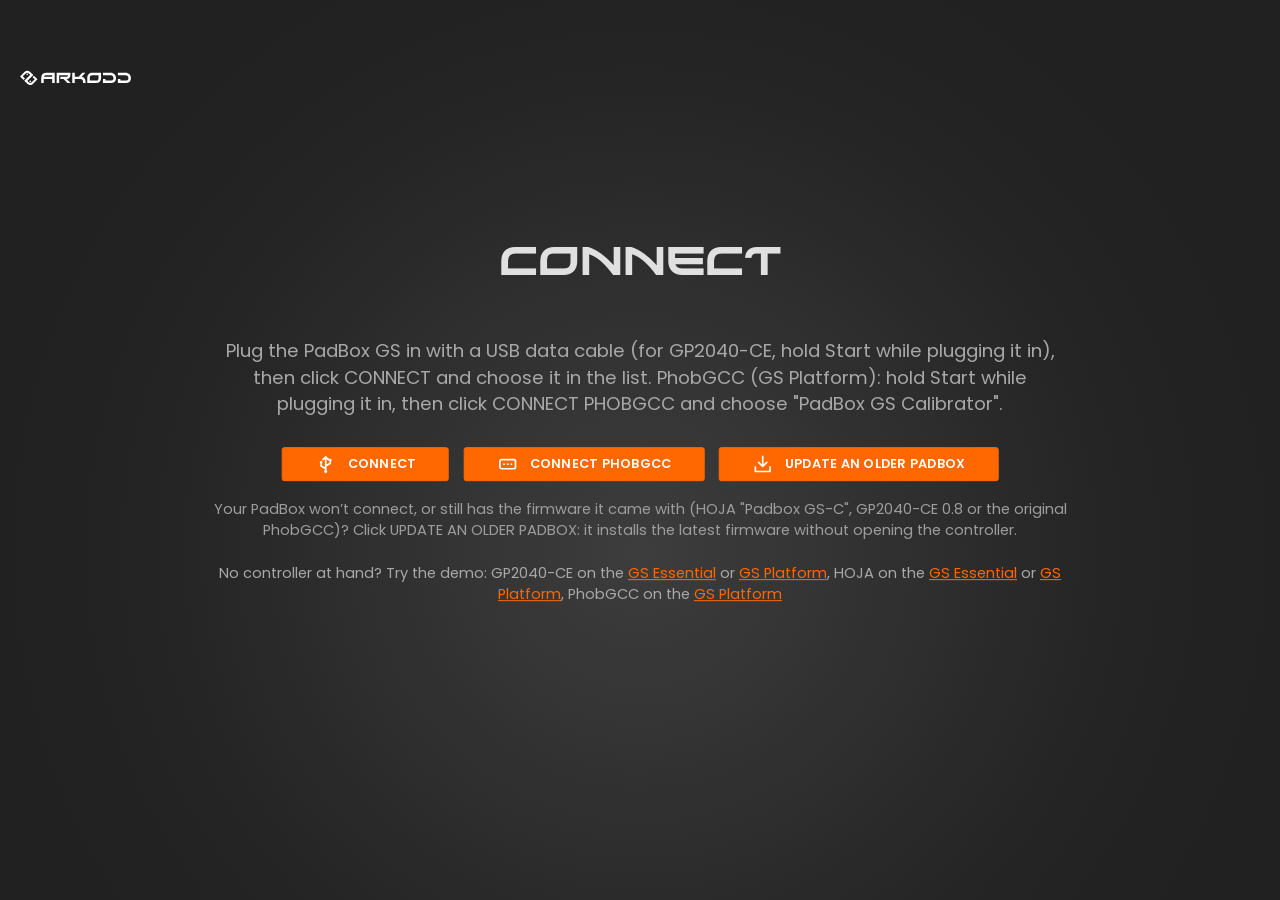
==== commit aaa58f77: "Phones: the frame fits and is centred (scale from the visual viewport, set before the first layout; " ====
--- a/index.html
+++ b/index.html
@@ -10,6 +10,8 @@
   <link rel="icon" href="./assets/app.png">
   <link rel="stylesheet" href="./css/app.css">
   <link rel="stylesheet" href="v2.css">
+  <!-- the frame's scale, set before the first layout: a phone would otherwise lay the page out wider than its screen -->
+  <script>(function () { var v = window.visualViewport, w = v ? v.width : innerWidth, h = v ? v.height : innerHeight; document.documentElement.style.setProperty("--zoom", Math.min(w / 1046, h / 653)); })();</script>
 </head>
 <body>
   <div id="stage">
--- a/v2.css
+++ b/v2.css
@@ -15,6 +15,8 @@
   --techno: "Xirod", "Poppins", sans-serif;
 }
 html, body { height: 100%; }
+/* nothing may widen the page past the screen (a phone would then lay it out wider and scale it down) */
+html { overflow: hidden; }
 /* one background for the whole window (not only the design frame), so there is no seam at the frame's sides */
 body { background: radial-gradient(90% 80% at 50% 75%, #2e2e2e 0%, #2a2a2a 45%, #232323 100%) fixed #232323; display: flex; align-items: center; justify-content: center; overflow: hidden; }
 
@@ -822,3 +824,9 @@
 .panel.snapback .snap-hist { display: flex; flex-wrap: wrap; gap: 5px; margin-top: 6px; min-height: 18px; }
 .panel.snapback .snap-cap { font: 400 7.5px/1 "Poppins", sans-serif; color: #cfcfcf; background: #2f2f2f; border: 1px solid #4a4a4a; border-radius: 9px; padding: 4px 7px; cursor: pointer; white-space: pre; }
 .panel.snapback .snap-cap.on { border-color: var(--orange); color: #fff; }
+
+/* the connect page: centred in the frame (the title, the text and the buttons) */
+.connect2 { left: 50%; top: 50%; transform: translate(-50%, calc(-50% + 30px)); width: 700px; text-align: center; }
+.connect2 h1 { left: 0; right: 0; }
+.connect2 p { margin-left: auto; margin-right: auto; }
+.connect-btns { justify-content: center; }
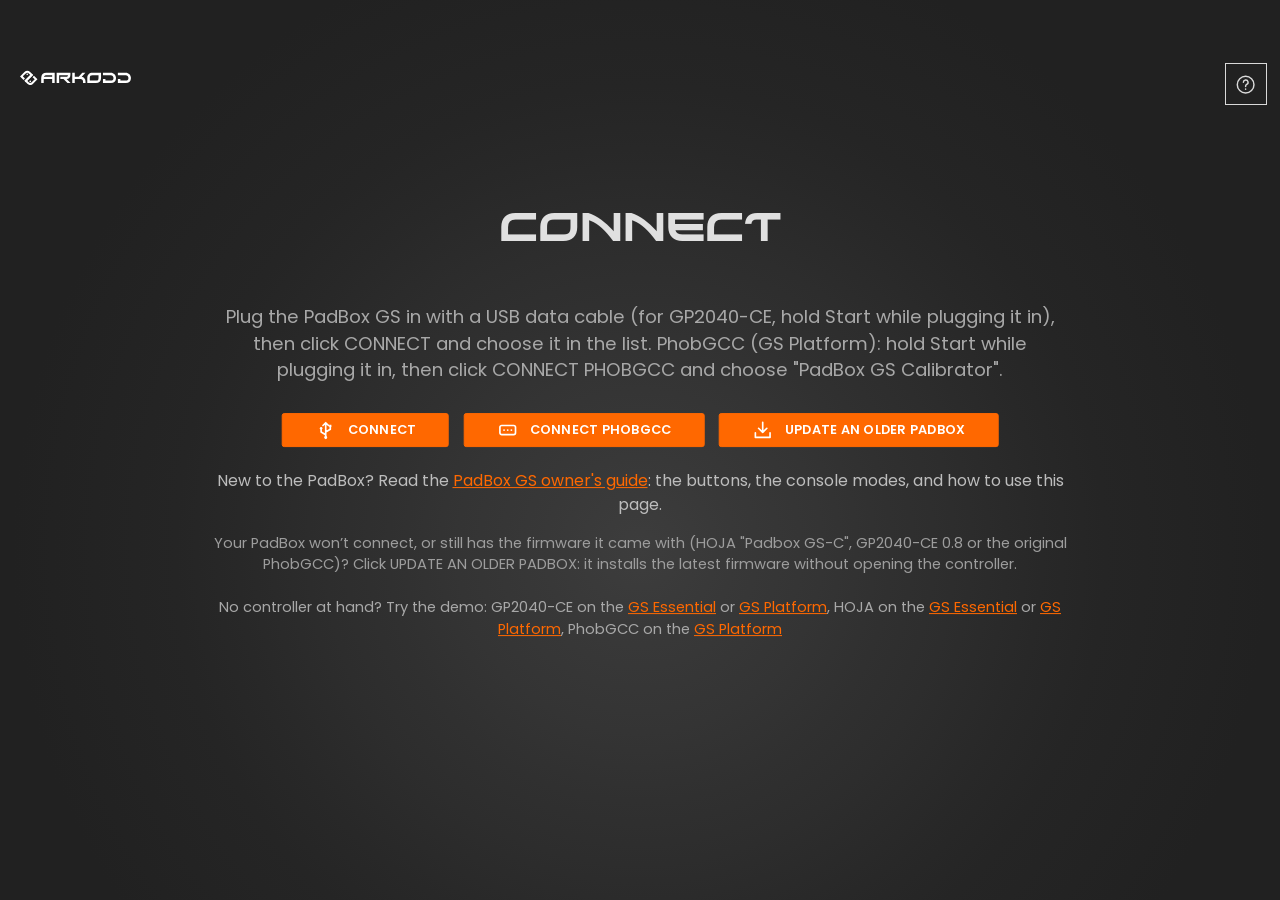
==== commit 9ecf74c7: "Owner's guide at /guide/, linked from every page; Calibrator is now Configurator in visible text Co-" ====
--- a/index.html
+++ b/index.html
@@ -3,7 +3,7 @@
 <head>
   <meta charset="utf-8">
   <meta name="viewport" content="width=device-width, initial-scale=1">
-  <title>PadBox Calibrator</title>
+  <title>PadBox Configurator</title>
   <meta name="description" content="Set up and calibrate your Arkodd PadBox GS - HOJA, GP2040-CE and PhobGCC.">
   <meta name="theme-color" content="#232323">
   <link rel="manifest" href="./manifest.webmanifest">
--- a/v2.css
+++ b/v2.css
@@ -830,3 +830,9 @@
 .connect2 h1 { left: 0; right: 0; }
 .connect2 p { margin-left: auto; margin-right: auto; }
 .connect-btns { justify-content: center; }
+
+/* the owner's guide: a button at the top right, the same size as the others; a line on the connect page */
+.act.guide { width: 32.7px; height: 32.7px; box-sizing: border-box; text-decoration: none; }
+.act.guide svg { width: 19px; height: 19px; }
+.connect2 p.guide { font-size: 13px; margin: 18px auto 0; color: #bdbdbd; }
+.connect2 p.guide a { color: var(--orange); }
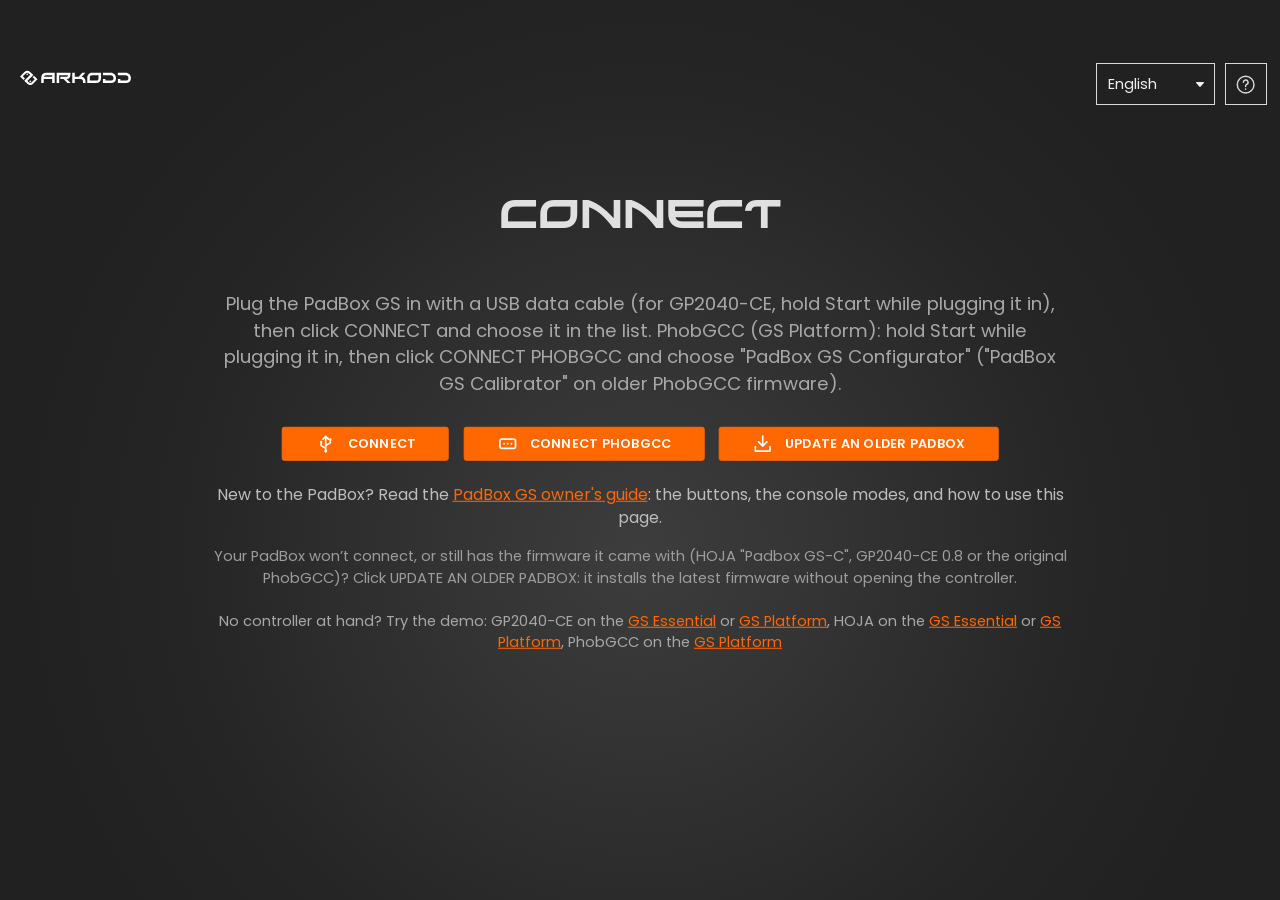
==== commit be39b22a: "Configurator in 8 languages: Japanese, French, Spanish, German, Portuguese, Korean, Chinese A langua" ====
--- a/index.html
+++ b/index.html
@@ -19,7 +19,7 @@
       <img class="logo" src="./assets/logo.png" alt="Arkodd">
       <div class="who hidden" id="who">
         <div class="t"><i class="dot"></i><span id="title">GP2040-CE</span></div>
-        <div class="s"><b id="state">Connected</b> • Board : <span id="board"></span></div>
+        <div class="s"><b id="state">Connected</b> • <span id="boardlbl">Board</span> : <span id="board"></span></div>
       </div>
       <div class="grow"></div>
       <div class="acts" id="actions"></div>
--- a/v2.css
+++ b/v2.css
@@ -667,6 +667,13 @@
 .dpage.sticks.hoja .stick-ctl .seg + .dslider { margin-top: 8.82px; }
 .angle-hint.left { text-align: left; margin-top: 4.5px; }
 .dpage.sticks.hoja .btnrow.bottom { padding-top: 0; }
+/* the two-stick panels fit the page (502 px high), so Reset and Calibrate show without scrolling: a smaller gate, tighter rows */
+.dpage.sticks.hoja .panel.stick:not(.wide) { height: 486px; }
+.dpage.sticks.hoja .panel.stick:not(.wide) .gate-wrap { padding-top: 8px; }
+.dpage.sticks.hoja .panel.stick:not(.wide) canvas.gate { width: 156px; height: 156px; }
+.dpage.sticks.hoja .panel.stick:not(.wide) .two.flips { margin-top: 10px; }
+.dpage.sticks.hoja .panel.stick:not(.wide) .seg { margin-top: 8px; }
+.dpage.sticks.hoja .panel.stick:not(.wide) .stick-ctl .dslider { margin-top: 6px; }
 .legend { gap: 3.27px; }
 .legend .lg-dot, .legend .lg-ring { width: 6.54px; height: 6.54px; box-sizing: border-box; }
 .legend .lg-ring { margin-left: 8.17px; border: .82px solid #dfdfdf; }
@@ -836,3 +843,24 @@
 .act.guide svg { width: 19px; height: 19px; }
 .connect2 p.guide { font-size: 13px; margin: 18px auto 0; color: #bdbdbd; }
 .connect2 p.guide a { color: var(--orange); }
+
+/* HOJA's SWITCH COLORS page: the four colors on the left, a Pro Controller in them on the right */
+.dpage.swcolors { display: grid; grid-template-columns: 330px 420px; gap: 13.07px; align-content: start; }
+.dpage.swcolors .panel p.text { margin: 9px 0 0; font-size: 9.81px; line-height: 14px; color: #dfdfdf; }
+.dpage.swcolors .two { margin-top: 2px; gap: 0 13.07px; }
+.dpage.swcolors .two .lbl { margin: 12.09px 0 5.88px; }
+.dpage.swcolors .two .sw { margin-top: 6.54px; gap: 4.4px; }
+.dpage.swcolors .two .sw button { box-sizing: border-box; border: .8172px solid rgba(255, 255, 255, .38); }   /* so the black and dark grey show on the dark panel */
+.dpage.swcolors .btnrow { margin-top: 16px; }
+.dpage.swcolors .btnrow .pbtn { flex: none; width: 150px; }
+.sw-prev { margin-top: 12px; padding: 26px 0; display: flex; justify-content: center; }
+.sw-prev svg { width: 300px; height: auto; }
+.sw-prev svg .rim { fill: none; stroke: rgba(255, 255, 255, .4); stroke-width: 2.4; stroke-linejoin: round; }
+.sw-prev svg .edge { fill: none; stroke: rgba(0, 0, 0, .3); stroke-width: 4; }
+/* the language menu in the header (js/i18n.js): an outlined box like the guide button beside it, with the language's own name */
+select.act.lang { appearance: none; display: inline-block; flex: none; width: 96px; height: 32.7px; box-sizing: border-box; padding: 0 22px 0 9px; font: 400 12px "Poppins", sans-serif; color: #f0f0f0; cursor: pointer;
+  background: transparent url("data:image/svg+xml,%3Csvg xmlns='http://www.w3.org/2000/svg' viewBox='0 0 6.7 4'%3E%3Cpath d='M.5 0h5.7a.5.5 0 0 1 .37.85L3.72 3.82a.55.55 0 0 1-.74 0L.13.85A.5.5 0 0 1 .5 0z' fill='%23f0f0f0'/%3E%3C/svg%3E") no-repeat right 8px center / 6.7px 4px; }
+select.act.lang:hover { background-color: rgba(255, 255, 255, .08); }
+select.act.lang option { background: #2b2b2b; color: #f0f0f0; }
+/* in another language the orange header button grows with its text instead of cutting it */
+html:not([lang="en"]) .act.primary { width: auto; min-width: 174.06px; padding-right: 9.81px; }
